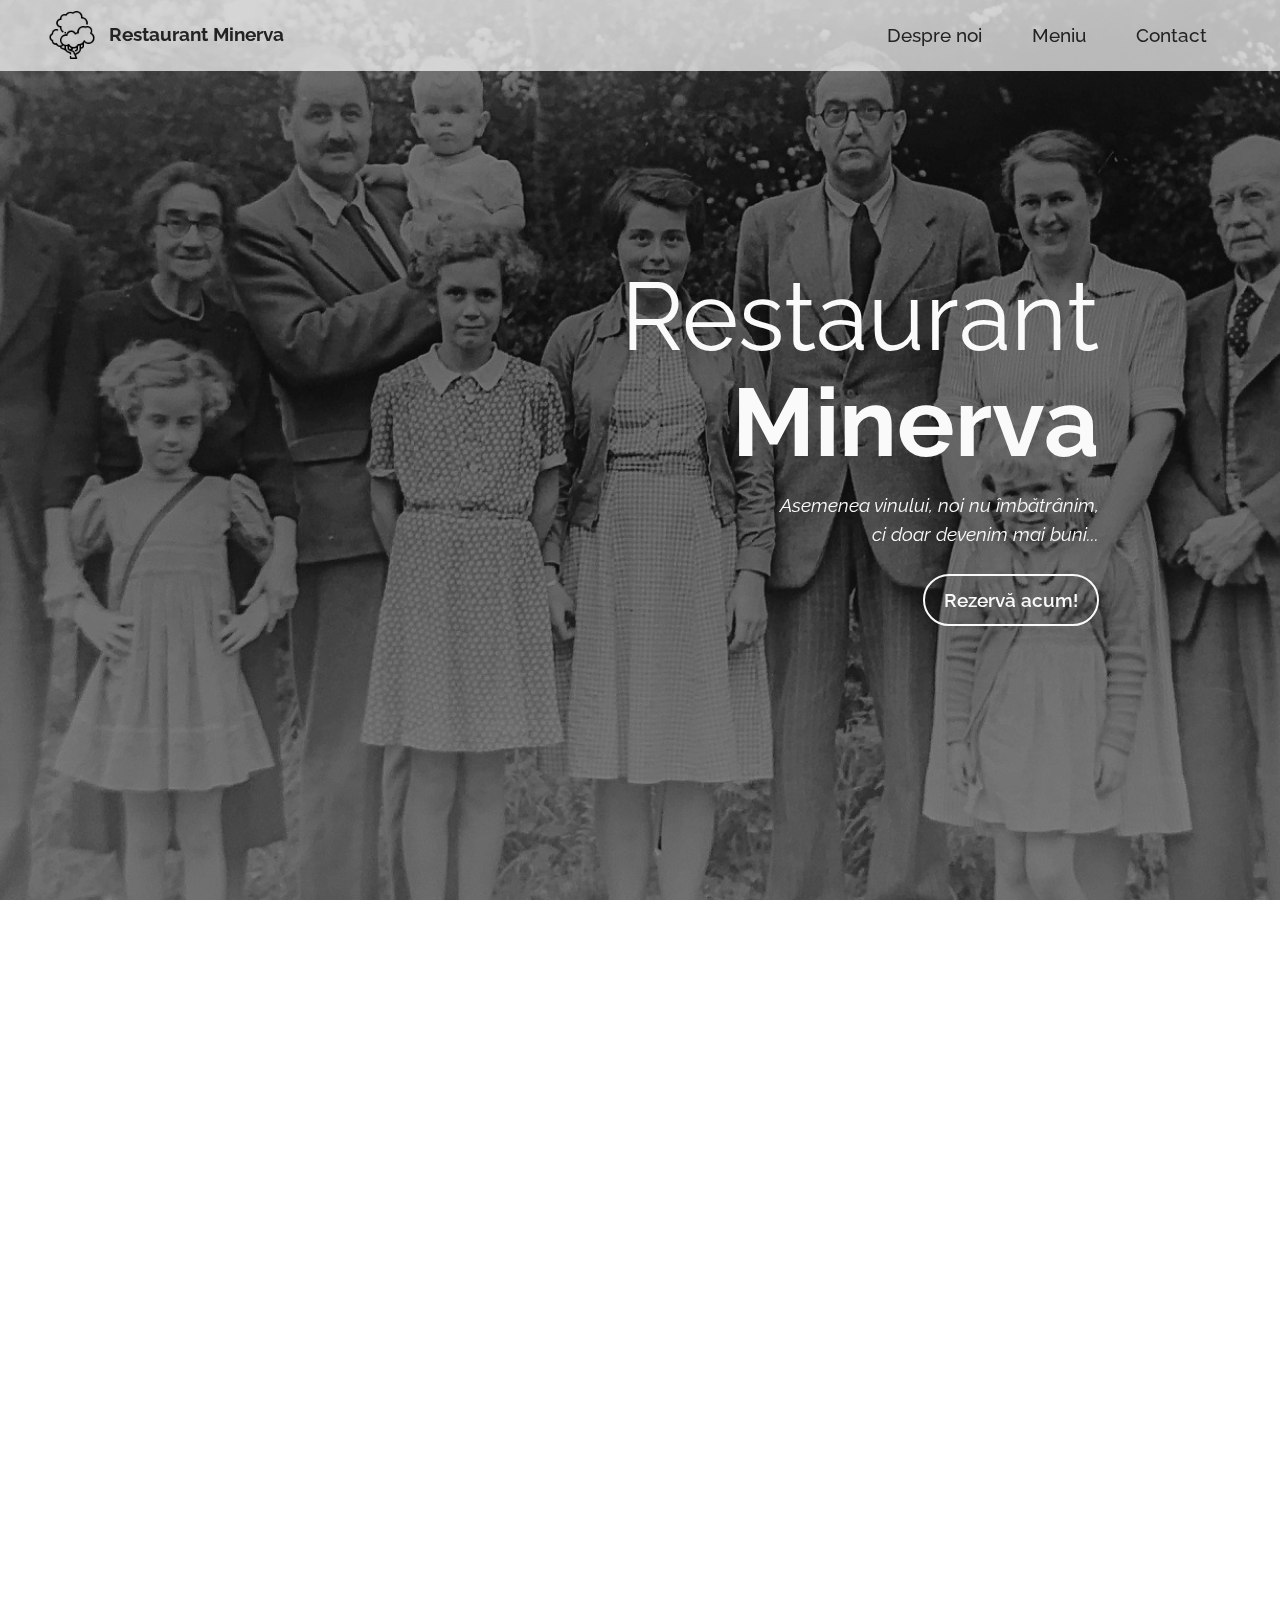
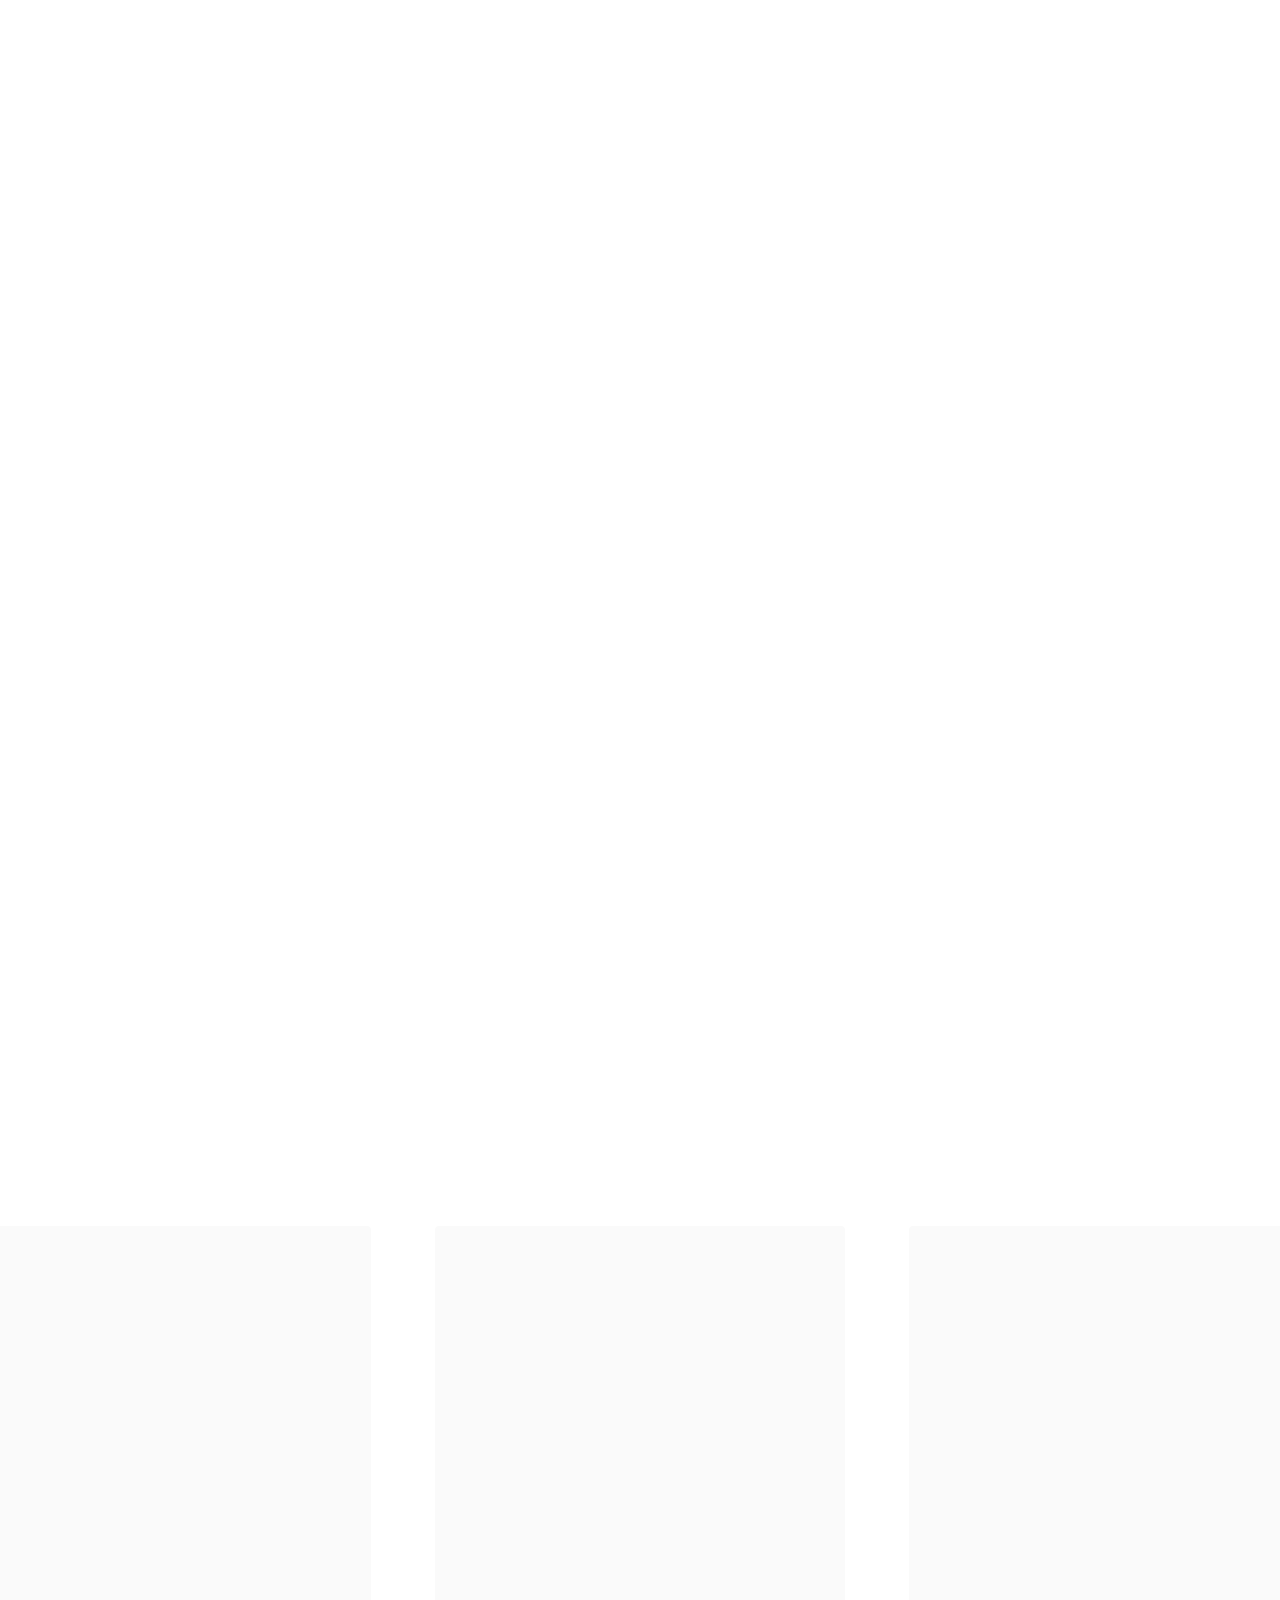
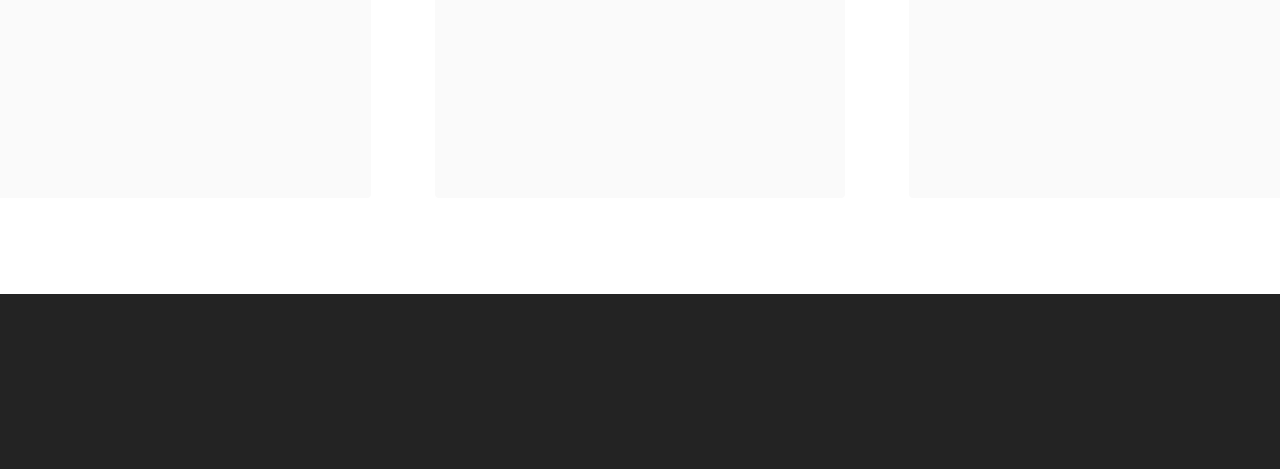
==== index.html @ 6ba166c0 "am înlocuit section cu div" ====
<!DOCTYPE html>
<html lang="ro"  >
<head>
  
  <meta charset="UTF-8">
  <meta http-equiv="X-UA-Compatible" content="IE=edge">
  <meta name="generator" content="Mobirise v5.7.4, mobirise.com">
  <meta name="viewport" content="width=device-width, initial-scale=1, minimum-scale=1">
  <link rel="shortcut icon" href="assets/images/tree.png" type="image/x-icon">
  <meta name="description" content="Restaurant Minerva - Acasă">
  
  
  <title>Acasă</title>
  <link rel="stylesheet" href="assets/web/assets/mobirise-icons2/mobirise2.css">
  <link rel="stylesheet" href="assets/bootstrap/css/bootstrap.min.css">
  <link rel="stylesheet" href="assets/bootstrap/css/bootstrap-grid.min.css">
  <link rel="stylesheet" href="assets/bootstrap/css/bootstrap-reboot.min.css">
  <link rel="stylesheet" href="assets/parallax/jarallax.css">
  <link rel="stylesheet" href="assets/animatecss/animate.css">
  <link rel="stylesheet" href="assets/dropdown/css/style.css">
  <link rel="stylesheet" href="assets/socicon/css/styles.css">
  <link rel="stylesheet" href="assets/theme/css/style.css">
  <link rel="preload" href="https://fonts.googleapis.com/css?family=Raleway:100,200,300,400,500,600,700,800,900,100i,200i,300i,400i,500i,600i,700i,800i,900i&display=swap" as="style" onload="this.onload=null;this.rel='stylesheet'">
  <noscript><link rel="stylesheet" href="https://fonts.googleapis.com/css?family=Raleway:100,200,300,400,500,600,700,800,900,100i,200i,300i,400i,500i,600i,700i,800i,900i&display=swap"></noscript>
  <link rel="preload" href="https://fonts.googleapis.com/css?family=Caveat:400,500,600,700&display=swap" as="style" onload="this.onload=null;this.rel='stylesheet'">
  <noscript><link rel="stylesheet" href="https://fonts.googleapis.com/css?family=Caveat:400,500,600,700&display=swap"></noscript>
  <link rel="preload" as="style" href="assets/mobirise/css/mbr-additional.css"><link rel="stylesheet" href="assets/mobirise/css/mbr-additional.css" type="text/css">

  
  
  
</head>
<body>
  

  <div data-bs-version="5.1" class="menu menu2 cid-trj8mmYTtx" once="menu" id="menu2-u">
    
    <nav class="navbar navbar-dropdown navbar-fixed-top navbar-expand-lg">
        <div class="container-fluid">
            <div class="navbar-brand">
                <span class="navbar-logo">
                    <a href="index.html">
                        <img src="assets/images/tree.png" alt="Logo-ul restaurantului Minerva" style="height: 3rem;">
                    </a>
                </span>
                <span class="navbar-caption-wrap"><a class="navbar-caption text-black text-primary display-7" href="index.html">Restaurant Minerva</a></span>
            </div>
            <button class="navbar-toggler" type="button" data-toggle="collapse" data-bs-toggle="collapse" data-target="#navbarSupportedContent" data-bs-target="#navbarSupportedContent" aria-controls="navbarNavAltMarkup" aria-expanded="false" aria-label="Toggle navigation">
                <div class="hamburger">
                    <span></span>
                    <span></span>
                    <span></span>
                    <span></span>
                </div>
            </button>
            <div class="collapse navbar-collapse" id="navbarSupportedContent">
                <ul class="navbar-nav nav-dropdown nav-right" data-app-modern-menu="true"><li class="nav-item"><a class="nav-link link text-black text-primary display-7" href="index.html">Despre noi</a></li><li class="nav-item"><a class="nav-link link text-black text-primary display-7" href="meniu.html">Meniu</a></li><li class="nav-item"><a class="nav-link link text-black text-primary display-7" href="contact.html">Contact</a></li></ul>
                
                
            </div>
        </div>
    </nav>
</div>
 

<section data-bs-version="5.1" class="header13 cid-trjCs9Ox2T mbr-fullscreen mbr-parallax-background" id="header13-19">

    

    
    <div class="mbr-overlay" style="opacity: 0.2; background-color: rgb(0, 0, 0);"></div>

    <div class="align-center container">
        <div class="row justify-content-center">
            <div class="col-12 col-lg-10">
                <h1 class="mbr-section-title mbr-fonts-style mb-3 display-1">Restaurant <br><strong>Minerva</strong></h1>
                <h2 class="mbr-section-subtitle mbr-fonts-style mb-3 display-7"><em>Asemenea vinului,&nbsp;</em><em>noi nu îmbătrânim, </em><br><em>ci doar devenim mai buni...</em></h2>
                
                <div class="mbr-section-btn mt-3"><a class="btn btn-white-outline display-7" href="contact.html#contacts3-2d">Rezervă acum!</a></div>
                
            </div>
        </div>
    </div>
</section>

<section data-bs-version="5.1" class="image2 cid-trjDNK7m9T" id="image2-1a">
    

    
    

    <div class="container">
        <div class="row align-items-center">
            <div class="col-12 col-lg-6">
                <div class="image-wrapper">
                    <img src="assets/images/minerva-marisa-1000x669.jpeg" alt="Bunica Minerva îmbrățișându-și nepoata">
                    <p class="mbr-description mbr-fonts-style mt-2 align-center display-7">
                        Bunica Minerva și nepoata Marisa</p>
                </div>
            </div>
            <div class="col-12 col-lg">
                <div class="text-wrapper">
                    <h3 class="mbr-section-title mbr-fonts-style mb-3 display-2">
                        <strong>Povestea noastră</strong></h3>
                    <p class="mbr-text mbr-fonts-style display-7">Se spune că <strong>dragostea e cel mai important ingredient al oricărei rețete</strong>. Al nostru știm sigur că este!
<br>
<br>Restaurantul Minerva a luat ființă în anul <strong>1986</strong> odată cu iubirea noastră pentru mâncare de calitate și timp petrecut alături de cei dragi. Pentru noi nu există nimic mai important decât familia și prietenii, motiv pentru care punem în bucatele noastre <strong>cele mai bune ingrediente</strong> și <strong>cea mai pură dragoste</strong>.
<br>
<br>Principiile noastre urmăresc evoluția constantă a localului și satisfacerea nevoilor celor ce ne trec pragul, lucru dovedit prin câștigarea <strong>premiului Horeca din 2019</strong>, la categoria Premiul Publicului.</p>
                </div>
            </div>
        </div>
    </div>
</section>

<section data-bs-version="5.1" class="content5 cid-tstJYSBi9f" id="content5-1y">
    
    <div class="container-fluid">
        <div class="row justify-content-center">
            <div class="col-md-12 col-lg-10">
                <h3 class="mbr-section-title mbr-fonts-style mb-4 display-2"><strong>Local</strong></h3>
                
                <p class="mbr-text mbr-fonts-style display-7">
                    Amestec ordonat și feeric de <strong>trecut</strong>, de <strong>prezent</strong> și de <strong>viitor</strong>... Totul regăsit în localul nostru! Restaurantul Minerva e aici pentru tine, pentru cel ce dorești să găsești <strong>confortul la el acasă</strong>.</p>
            </div>
        </div>
    </div>
</section>

  
<div data-bs-version="5.1" class="gallery3 cid-tstKmzdARQ" id="gallery3-20">
    
    
    <div class="container-fluid">
        
        <div class="row mt-4">
            <div class="item features-image сol-12 col-md-6 col-lg-3 active">
                <div class="item-wrapper">
                    <div class="item-img">
                        <img src="assets/images/1-717x717.png" alt="Barul restaurantului Minerva, deasupra căruia atârnă plante și luminițe">
                    </div>
                    
                    
                </div>
            </div>
            <div class="item features-image сol-12 col-md-6 col-lg-3">
                <div class="item-wrapper">
                    <div class="item-img">
                        <img src="assets/images/4-717x717.png" alt="O masă de lemn aranjată cu flori, farfurii și tacâmuri de metal" title="" data-slide-to="1" data-bs-slide-to="1">
                    </div>
                    
                    
                </div>
            </div><div class="item features-image сol-12 col-md-6 col-lg-3">
                <div class="item-wrapper">
                    <div class="item-img">
                        <img src="assets/images/2-717x717.png" alt="Interiorul restaurantului Minerva pe timp de noapte, cu mese de lemn, plante și lumină ambientală caldă" data-slide-to="2" data-bs-slide-to="2">
                    </div>
                    
                    
                </div>
            </div><div class="item features-image сol-12 col-md-6 col-lg-3">
                <div class="item-wrapper">
                    <div class="item-img">
                        <img src="assets/images/3-717x717.png" alt="Terasa restaurantului Minerva pe timp de noapte, cu umbrele iluminate" data-slide-to="3" data-bs-slide-to="3">
                    </div>
                    
                    
                </div>
            </div>
            
            
        </div>
    </div>
</div>

<section data-bs-version="5.1" class="content5 cid-trlaKfIhpO" id="content5-1j">
    
    <div class="container">
        <div class="row justify-content-center">
            <div class="col-md-12 col-lg-12">
                <h3 class="mbr-section-title mbr-fonts-style mb-4 display-2">
                    <strong>Familie</strong></h3>
                
                <p class="mbr-text mbr-fonts-style display-7">Suntem <strong>visători</strong>...Toți!
<br>
<br>Noi, cei de aici, suntem o familie, nu la figurat, ci la propriu!
<br>
<br>Inaugurat de bunica Minerva, restaurantul își continuă tradiția de peste <strong>37 ani</strong> cu ajutorul copiilor și al nepoților. Suntem o familie numeroasă, cu <strong>experiență îndelungată în acest domeniu</strong>, fapt ce vă asigură o explozie de savoare în farfurie.
<br>
<br>Aspirăm la ceea ce sufletul nostru numește <strong>fericire infinită</strong> și încercăm să ne arătăm dorințele prin ceea ce punem în farfurii. Visăm... dar visăm realist! Ne dorim cele mai evoluate standarde și lucrăm în această privință. „Minerva” este despre <strong>evoluție</strong> și despre<strong> pasiune</strong>, îmbinate cu <strong>cele mai frumoase tradiții</strong>.
<br>
<br>Pentru noi, <strong>familia este cel mai important lucru</strong> și dorim să ne fim mereu alături. Tocmai de aceea suntem toți membri ai echipei din spatele experienței tale culinare:</p>
            </div>
        </div>
    </div>
</section>

  
<div data-bs-version="5.1" class="slider3 mbr-embla cid-tstv8aqLCw" id="slider3-1w">
    

    
    
    <div class="position-relative text-center">
        
        <div class="embla" data-skip-snaps="true" data-align="center" data-contain-scroll="trimSnaps" data-loop="true" data-auto-play-interval="5" data-draggable="true">
            <div class="embla__viewport container-fluid">
                <div class="embla__container">
                    <div class="embla__slide slider-image item active" style="margin-left: 2rem; margin-right: 2rem;">
                        <div class="card-wrap">
                            <div class="item-wrapper position-relative">
                                <div class="image-wrap">
                                    <img src="assets/images/eric-500x500.jpg" alt="un tânăr care zâmbește" data-slide-to="0" data-bs-slide-to="0">
                                </div>
                            </div>
                            <div class="content-wrap">
                                <p class="mbr-section-title card-title mbr-fonts-style align-center m-0 display-5"><strong>Eric</strong></p>
                                <p class="mbr-role mbr-fonts-style align-center mb-3 display-4"><strong>Ospătar-șef</strong></p>
                                
                                
                                
                            </div>
                        </div>
                    </div><div class="embla__slide slider-image item" style="margin-left: 2rem; margin-right: 2rem;">
                        <div class="card-wrap">
                            <div class="item-wrapper position-relative">
                                <div class="image-wrap">
                                    <img src="assets/images/felicia-500x500.jpg" alt="o femeie cu eșarfă care ține un portofoliu în mână" data-slide-to="1" data-bs-slide-to="1">
                                </div>
                            </div>
                            <div class="content-wrap">
                                <p class="mbr-section-title card-title mbr-fonts-style align-center m-0 display-5"><strong>Felicia</strong></p>
                                <p class="mbr-role mbr-fonts-style align-center mb-3 display-4">
                                    <strong>Administrator</strong></p>
                                
                                
                                
                            </div>
                        </div>
                    </div>
                    <div class="embla__slide slider-image item" style="margin-left: 2rem; margin-right: 2rem;">
                        <div class="card-wrap">
                            <div class="item-wrapper position-relative">
                                <div class="image-wrap">
                                    <img src="assets/images/marisa-500x500.jpg" alt="o fetiță care zâmbește pătată de pictură " data-slide-to="2" data-bs-slide-to="2">
                                </div>
                            </div>
                            <div class="content-wrap">
                                <p class="mbr-section-title card-title mbr-fonts-style align-center m-0 display-5">
                                    <strong>Marisa</strong></p>
                                <p class="mbr-role mbr-fonts-style align-center mb-3 display-4">
                                    <strong>Entertainer</strong></p>
                                
                                
                                
                            </div>
                        </div>
                    </div>
                    <div class="embla__slide slider-image item" style="margin-left: 2rem; margin-right: 2rem;">
                        <div class="card-wrap">
                            <div class="item-wrapper position-relative">
                                <div class="image-wrap">
                                    <img src="assets/images/robert-500x500.jpg" alt="un bărbat cu barbă care zâmbește" data-slide-to="3" data-bs-slide-to="3">
                                </div>
                            </div>
                            <div class="content-wrap">
                                <p class="mbr-section-title card-title mbr-fonts-style align-center m-0 display-5">
                                    <strong>Robert</strong></p>
                                <p class="mbr-role mbr-fonts-style align-center mb-3 display-4">
                                    <strong>Bucătar-șef</strong></p>
                                
                                
                                
                            </div>
                        </div>
                    </div>
                    <div class="embla__slide slider-image item" style="margin-left: 2rem; margin-right: 2rem;">
                        <div class="card-wrap">
                            <div class="item-wrapper position-relative">
                                <div class="image-wrap">
                                    <img src="assets/images/minerva-500x500.jpg" alt="o bunicuță cu pălărie care țipă cu mâinile la gură" data-slide-to="4" data-bs-slide-to="4">
                                </div>
                            </div>
                            <div class="content-wrap">
                                <p class="mbr-section-title card-title mbr-fonts-style align-center m-0 display-5"><strong>Minerva</strong></p>
                                <p class="mbr-role mbr-fonts-style align-center mb-3 display-4">
                                    <strong>Fondatoare</strong></p>
                            </div>
                        </div>
                    </div><div class="embla__slide slider-image item" style="margin-left: 2rem; margin-right: 2rem;">
                        <div class="card-wrap">
                            <div class="item-wrapper position-relative">
                                <div class="image-wrap">
                                    <img src="assets/images/vlad-500x500.jpg" alt="un tânăr îmbrăcat în cămașă cu mânecă scurtă" data-slide-to="5" data-bs-slide-to="5">
                                </div>
                            </div>
                            <div class="content-wrap">
                                <p class="mbr-section-title card-title mbr-fonts-style align-center m-0 display-5">
                                    <strong>Vlad</strong></p>
                                <p class="mbr-role mbr-fonts-style align-center mb-3 display-4">
                                    <strong>Chelner</strong></p>
                                
                                
                                
                            </div>
                        </div>
                    </div><div class="embla__slide slider-image item" style="margin-left: 2rem; margin-right: 2rem;">
                        <div class="card-wrap">
                            <div class="item-wrapper position-relative">
                                <div class="image-wrap">
                                    <img src="assets/images/w-31-500x499.jpg" alt="o tânără care zâmbește" data-slide-to="6" data-bs-slide-to="6">
                                </div>
                            </div>
                            <div class="content-wrap">
                                <p class="mbr-section-title card-title mbr-fonts-style align-center m-0 display-5"><strong>Simona</strong></p>
                                <p class="mbr-role mbr-fonts-style align-center mb-3 display-4">
                                    <strong>Asistent de bucătar</strong></p>
                                
                                
                                
                            </div>
                        </div>
                    </div><div class="embla__slide slider-image item" style="margin-left: 2rem; margin-right: 2rem;">
                        <div class="card-wrap">
                            <div class="item-wrapper position-relative">
                                <div class="image-wrap">
                                    <img src="assets/images/cornelia-500x500.jpg" alt="o femeie care zâbește îmbrăcată în cămașă neagră" data-slide-to="7" data-bs-slide-to="7">
                                </div>
                            </div>
                            <div class="content-wrap">
                                <p class="mbr-section-title card-title mbr-fonts-style align-center m-0 display-5">
                                    <strong>Cornelia</strong></p>
                                <p class="mbr-role mbr-fonts-style align-center mb-3 display-4">
                                    <strong>Recepționer</strong></p>
                                
                                
                                
                            </div>
                        </div>
                    </div><div class="embla__slide slider-image item" style="margin-left: 2rem; margin-right: 2rem;">
                        <div class="card-wrap">
                            <div class="item-wrapper position-relative">
                                <div class="image-wrap">
                                    <img src="assets/images/victor-500x500.jpg" alt="un bătrân cu barbă care zâmbește în timp ce își susține capul în palmă" data-slide-to="8" data-bs-slide-to="8">
                                </div>
                            </div>
                            <div class="content-wrap">
                                <p class="mbr-section-title card-title mbr-fonts-style align-center m-0 display-5">
                                    <strong>Victor</strong></p>
                                <p class="mbr-role mbr-fonts-style align-center mb-3 display-4"><strong>Somelier</strong></p>
                                
                                
                                
                            </div>
                        </div>
                    </div>
                </div>
            </div>
            <button class="embla__button embla__button--prev">
                <span class="mobi-mbri mobi-mbri-arrow-prev mbr-iconfont" aria-hidden="true"></span>
                <span class="sr-only visually-hidden visually-hidden">Previous</span>
            </button>
            <button class="embla__button embla__button--next">
                <span class="mobi-mbri mobi-mbri-arrow-next mbr-iconfont" aria-hidden="true"></span>
                <span class="sr-only visually-hidden visually-hidden">Next</span>
            </button>
        </div>
    </div>
</div>

 
<div data-bs-version="5.1" class="footer3 cid-tstTZa0Mbg" once="footers" id="footer3-2a">

    

    

    <div class="container">
        <div class="media-container-row align-center mbr-white">
            <div class="row row-links">
                <ul class="foot-menu">
                    
                    
                    
                    
                    
                <li class="foot-menu-item mbr-fonts-style display-7"><a href="page3.html#contacts3-x" class="text-white">Contactează-ne acum!</a></li></ul>
            </div>
            <div class="row social-row">
                <div class="social-list align-right pb-2">
                    
                    
                    
                    
                    
                    
                <div class="soc-item">
                        <a href="https://twitter.com" target="_blank">
                            <span class="mbr-iconfont mbr-iconfont-social socicon-twitter socicon"></span>
                        </a>
                    </div><div class="soc-item">
                        <a href="https://www.facebook.com" target="_blank">
                            <span class="mbr-iconfont mbr-iconfont-social socicon-facebook socicon"></span>
                        </a>
                    </div><div class="soc-item">
                        <a href="https://www.youtube.com" target="_blank">
                            <span class="mbr-iconfont mbr-iconfont-social socicon-youtube socicon"></span>
                        </a>
                    </div><div class="soc-item">
                        <a href="https://www.instagram.com" target="_blank">
                            <span class="mbr-iconfont mbr-iconfont-social socicon-instagram socicon"></span>
                        </a>
                    </div></div>
            </div>
            <div class="row row-copirayt">
                <p class="mbr-text mb-0 mbr-fonts-style mbr-white align-center display-7">
                    © Copyright 2022 Restaurant Minerva. All Rights Reserved.
                </p>
            </div>
        </div>
    </div>
</div>
  </div>
<script src="assets/bootstrap/js/bootstrap.bundle.min.js"></script>  <script src="assets/parallax/jarallax.js"></script>  <script src="assets/smoothscroll/smooth-scroll.js"></script>  <script src="assets/ytplayer/index.js"></script>  <script src="assets/embla/embla.min.js"></script>  <script src="assets/embla/script.js"></script>  <script src="assets/dropdown/js/navbar-dropdown.js"></script>  <script src="assets/theme/js/script.js"></script>  
  
  
  <input name="animation" type="hidden">
  </body>
</html>
---- assets/web/assets/mobirise-icons2/mobirise2.css ----
@font-face {
  font-family: 'Moririse2';
  font-display: swap;
  src:  url('mobirise2.eot?f2bix4');
  src:  url('mobirise2.eot?f2bix4#iefix') format('embedded-opentype'),
    url('mobirise2.ttf?f2bix4') format('truetype'),
    url('mobirise2.woff?f2bix4') format('woff'),
    url('mobirise2.svg?f2bix4#mobirise2') format('svg');
  font-weight: normal;
  font-style: normal;
}

[class^="mobi-"], [class*=" mobi-"] {
  /* use !important to prevent issues with browser extensions that change fonts */
  font-family: 'Moririse2' !important;
  speak: none;
  font-style: normal;
  font-weight: normal;
  font-variant: normal;
  text-transform: none;
  line-height: 1;

  /* Better Font Rendering =========== */
  -webkit-font-smoothing: antialiased;
  -moz-osx-font-smoothing: grayscale;
}

.mobi-mbri-add-submenu:before {
  content: "\e900";
}
.mobi-mbri-alert:before {
  content: "\e901";
}
.mobi-mbri-align-center:before {
  content: "\e902";
}
.mobi-mbri-align-justify:before {
  content: "\e903";
}
.mobi-mbri-align-left:before {
  content: "\e904";
}
.mobi-mbri-align-right:before {
  content: "\e905";
}
.mobi-mbri-android:before {
  content: "\e906";
}
.mobi-mbri-apple:before {
  content: "\e907";
}
.mobi-mbri-arrow-down:before {
  content: "\e908";
}
.mobi-mbri-arrow-next:before {
  content: "\e909";
}
.mobi-mbri-arrow-prev:before {
  content: "\e90a";
}
.mobi-mbri-arrow-up:before {
  content: "\e90b";
}
.mobi-mbri-bold:before {
  content: "\e90c";
}
.mobi-mbri-bookmark:before {
  content: "\e90d";
}
.mobi-mbri-bootstrap:before {
  content: "\e90e";
}
.mobi-mbri-briefcase:before {
  content: "\e90f";
}
.mobi-mbri-browse:before {
  content: "\e910";
}
.mobi-mbri-bulleted-list:before {
  content: "\e911";
}
.mobi-mbri-calendar:before {
  content: "\e912";
}
.mobi-mbri-camera:before {
  content: "\e913";
}
.mobi-mbri-cart-add:before {
  content: "\e914";
}
.mobi-mbri-cart-full:before {
  content: "\e915";
}
.mobi-mbri-cash:before {
  content: "\e916";
}
.mobi-mbri-change-style:before {
  content: "\e917";
}
.mobi-mbri-chat:before {
  content: "\e918";
}
.mobi-mbri-clock:before {
  content: "\e919";
}
.mobi-mbri-close:before {
  content: "\e91a";
}
.mobi-mbri-cloud:before {
  content: "\e91b";
}
.mobi-mbri-code:before {
  content: "\e91c";
}
.mobi-mbri-contact-form:before {
  content: "\e91d";
}
.mobi-mbri-credit-card:before {
  content: "\e91e";
}
.mobi-mbri-cursor-click:before {
  content: "\e91f";
}
.mobi-mbri-cust-feedback:before {
  content: "\e920";
}
.mobi-mbri-database:before {
  content: "\e921";
}
.mobi-mbri-delivery:before {
  content: "\e922";
}
.mobi-mbri-desktop:before {
  content: "\e923";
}
.mobi-mbri-devices:before {
  content: "\e924";
}
.mobi-mbri-down:before {
  content: "\e925";
}
.mobi-mbri-download-2:before {
  content: "\e926";
}
.mobi-mbri-download:before {
  content: "\e927";
}
.mobi-mbri-drag-n-drop-2:before {
  content: "\e928";
}
.mobi-mbri-drag-n-drop:before {
  content: "\e929";
}
.mobi-mbri-edit-2:before {
  content: "\e92a";
}
.mobi-mbri-edit:before {
  content: "\e92b";
}
.mobi-mbri-error:before {
  content: "\e92c";
}
.mobi-mbri-extension:before {
  content: "\e92d";
}
.mobi-mbri-features:before {
  content: "\e92e";
}
.mobi-mbri-file:before {
  content: "\e92f";
}
.mobi-mbri-flag:before {
  content: "\e930";
}
.mobi-mbri-folder:before {
  content: "\e931";
}
.mobi-mbri-gift:before {
  content: "\e932";
}
.mobi-mbri-github:before {
  content: "\e933";
}
.mobi-mbri-globe-2:before {
  content: "\e934";
}
.mobi-mbri-globe:before {
  content: "\e935";
}
.mobi-mbri-growing-chart:before {
  content: "\e936";
}
.mobi-mbri-hearth:before {
  content: "\e937";
}
.mobi-mbri-help:before {
  content: "\e938";
}
.mobi-mbri-home:before {
  content: "\e939";
}
.mobi-mbri-hot-cup:before {
  content: "\e93a";
}
.mobi-mbri-idea:before {
  content: "\e93b";
}
.mobi-mbri-image-gallery:before {
  content: "\e93c";
}
.mobi-mbri-image-slider:before {
  content: "\e93d";
}
.mobi-mbri-info:before {
  content: "\e93e";
}
.mobi-mbri-italic:before {
  content: "\e93f";
}
.mobi-mbri-key:before {
  content: "\e940";
}
.mobi-mbri-laptop:before {
  content: "\e941";
}
.mobi-mbri-layers:before {
  content: "\e942";
}
.mobi-mbri-left-right:before {
  content: "\e943";
}
.mobi-mbri-left:before {
  content: "\e944";
}
.mobi-mbri-letter:before {
  content: "\e945";
}
.mobi-mbri-like:before {
  content: "\e946";
}
.mobi-mbri-link:before {
  content: "\e947";
}
.mobi-mbri-lock:before {
  content: "\e948";
}
.mobi-mbri-login:before {
  content: "\e949";
}
.mobi-mbri-logout:before {
  content: "\e94a";
}
.mobi-mbri-magic-stick:before {
  content: "\e94b";
}
.mobi-mbri-map-pin:before {
  content: "\e94c";
}
.mobi-mbri-menu:before {
  content: "\e94d";
}
.mobi-mbri-mobile-2:before {
  content: "\e94e";
}
.mobi-mbri-mobile-horizontal:before {
  content: "\e94f";
}
.mobi-mbri-mobile:before {
  content: "\e950";
}
.mobi-mbri-mobirise:before {
  content: "\e951";
}
.mobi-mbri-more-horizontal:before {
  content: "\e952";
}
.mobi-mbri-more-vertical:before {
  content: "\e953";
}
.mobi-mbri-music:before {
  content: "\e954";
}
.mobi-mbri-new-file:before {
  content: "\e955";
}
.mobi-mbri-numbered-list:before {
  content: "\e956";
}
.mobi-mbri-opened-folder:before {
  content: "\e957";
}
.mobi-mbri-pages:before {
  content: "\e958";
}
.mobi-mbri-paper-plane:before {
  content: "\e959";
}
.mobi-mbri-paperclip:before {
  content: "\e95a";
}
.mobi-mbri-phone:before {
  content: "\e95b";
}
.mobi-mbri-photo:before {
  content: "\e95c";
}
.mobi-mbri-photos:before {
  content: "\e95d";
}
.mobi-mbri-pin:before {
  content: "\e95e";
}
.mobi-mbri-play:before {
  content: "\e95f";
}
.mobi-mbri-plus:before {
  content: "\e960";
}
.mobi-mbri-preview:before {
  content: "\e961";
}
.mobi-mbri-print:before {
  content: "\e962";
}
.mobi-mbri-protect:before {
  content: "\e963";
}
.mobi-mbri-question:before {
  content: "\e964";
}
.mobi-mbri-quote-left:before {
  content: "\e965";
}
.mobi-mbri-quote-right:before {
  content: "\e966";
}
.mobi-mbri-redo:before {
  content: "\e967";
}
.mobi-mbri-refresh:before {
  content: "\e968";
}
.mobi-mbri-responsive-2:before {
  content: "\e969";
}
.mobi-mbri-responsive:before {
  content: "\e96a";
}
.mobi-mbri-right:before {
  content: "\e96b";
}
.mobi-mbri-rocket:before {
  content: "\e96c";
}
.mobi-mbri-sad-face:before {
  content: "\e96d";
}
.mobi-mbri-sale:before {
  content: "\e96e";
}
.mobi-mbri-save:before {
  content: "\e96f";
}
.mobi-mbri-search:before {
  content: "\e970";
}
.mobi-mbri-setting-2:before {
  content: "\e971";
}
.mobi-mbri-setting-3:before {
  content: "\e972";
}
.mobi-mbri-setting:before {
  content: "\e973";
}
.mobi-mbri-share:before {
  content: "\e974";
}
.mobi-mbri-shopping-bag:before {
  content: "\e975";
}
.mobi-mbri-shopping-basket:before {
  content: "\e976";
}
.mobi-mbri-shopping-cart:before {
  content: "\e977";
}
.mobi-mbri-sites:before {
  content: "\e978";
}
.mobi-mbri-smile-face:before {
  content: "\e979";
}
.mobi-mbri-speed:before {
  content: "\e97a";
}
.mobi-mbri-star:before {
  content: "\e97b";
}
.mobi-mbri-success:before {
  content: "\e97c";
}
.mobi-mbri-sun:before {
  content: "\e97d";
}
.mobi-mbri-sun2:before {
  content: "\e97e";
}
.mobi-mbri-tablet-vertical:before {
  content: "\e97f";
}
.mobi-mbri-tablet:before {
  content: "\e980";
}
.mobi-mbri-target:before {
  content: "\e981";
}
.mobi-mbri-timer:before {
  content: "\e982";
}
.mobi-mbri-to-ftp:before {
  content: "\e983";
}
.mobi-mbri-to-local-drive:before {
  content: "\e984";
}
.mobi-mbri-touch-swipe:before {
  content: "\e985";
}
.mobi-mbri-touch:before {
  content: "\e986";
}
.mobi-mbri-trash:before {
  content: "\e987";
}
.mobi-mbri-underline:before {
  content: "\e988";
}
.mobi-mbri-undo:before {
  content: "\e989";
}
.mobi-mbri-unlink:before {
  content: "\e98a";
}
.mobi-mbri-unlock:before {
  content: "\e98b";
}
.mobi-mbri-up-down:before {
  content: "\e98c";
}
.mobi-mbri-up:before {
  content: "\e98d";
}
.mobi-mbri-update:before {
  content: "\e98e";
}
.mobi-mbri-upload-2:before {
  content: "\e98f";
}
.mobi-mbri-upload:before {
  content: "\e990";
}
.mobi-mbri-user-2:before {
  content: "\e991";
}
.mobi-mbri-user:before {
  content: "\e992";
}
.mobi-mbri-users:before {
  content: "\e993";
}
.mobi-mbri-video-play:before {
  content: "\e994";
}
.mobi-mbri-video:before {
  content: "\e995";
}
.mobi-mbri-watch:before {
  content: "\e996";
}
.mobi-mbri-website-theme-2:before {
  content: "\e997";
}
.mobi-mbri-website-theme:before {
  content: "\e998";
}
.mobi-mbri-wifi:before {
  content: "\e999";
}
.mobi-mbri-windows:before {
  content: "\e99a";
}
.mobi-mbri-zoom-in:before {
  content: "\e99b";
}
.mobi-mbri-zoom-out:before {
  content: "\e99c";
}
---- assets/parallax/jarallax.css ----
.jarallax {
    position: relative;
    z-index: 0;
}
.jarallax > .jarallax-img {
    position: absolute;
    object-fit: cover;
    /* support for plugin https://github.com/bfred-it/object-fit-images */
    font-family: 'object-fit: cover;';
    top: 0;
    left: 0;
    width: 100%;
    height: 100%;
    z-index: -1;
}
---- assets/dropdown/css/style.css ----
.navbar-dropdown {
  left: 0;
  padding: 0;
  position: absolute;
  right: 0;
  top: 0;
  transition: all 0.45s ease;
  z-index: 1030;
  background: #282828; }
  .navbar-dropdown .navbar-logo {
    margin-right: 0.8rem;
    transition: margin 0.3s ease-in-out;
    vertical-align: middle; }
    .navbar-dropdown .navbar-logo img {
      height: 3.125rem;
      transition: all 0.3s ease-in-out; }
    .navbar-dropdown .navbar-logo.mbr-iconfont {
      font-size: 3.125rem;
      line-height: 3.125rem; }
  .navbar-dropdown .navbar-caption {
    font-weight: 700;
    white-space: normal;
    vertical-align: -4px;
    line-height: 3.125rem !important; }
    .navbar-dropdown .navbar-caption, .navbar-dropdown .navbar-caption:hover {
      color: inherit;
      text-decoration: none; }
  .navbar-dropdown .mbr-iconfont + .navbar-caption {
    vertical-align: -1px; }
  .navbar-dropdown.navbar-fixed-top {
    position: fixed; }
  .navbar-dropdown .navbar-brand span {
    vertical-align: -4px; }
  .navbar-dropdown.bg-color.transparent {
    background: none; }
  .navbar-dropdown.navbar-short .navbar-brand {
    padding: 0.625rem 0; }
    .navbar-dropdown.navbar-short .navbar-brand span {
      vertical-align: -1px; }
  .navbar-dropdown.navbar-short .navbar-caption {
    line-height: 2.375rem !important;
    vertical-align: -2px; }
  .navbar-dropdown.navbar-short .navbar-logo {
    margin-right: 0.5rem; }
    .navbar-dropdown.navbar-short .navbar-logo img {
      height: 2.375rem; }
    .navbar-dropdown.navbar-short .navbar-logo.mbr-iconfont {
      font-size: 2.375rem;
      line-height: 2.375rem; }
  .navbar-dropdown.navbar-short .mbr-table-cell {
    height: 3.625rem; }
  .navbar-dropdown .navbar-close {
    left: 0.6875rem;
    position: fixed;
    top: 0.75rem;
    z-index: 1000; }
  .navbar-dropdown .hamburger-icon {
    content: "";
    display: inline-block;
    vertical-align: middle;
    width: 16px;
    -webkit-box-shadow: 0 -6px 0 1px #282828,0 0 0 1px #282828,0 6px 0 1px #282828;
    -moz-box-shadow: 0 -6px 0 1px #282828,0 0 0 1px #282828,0 6px 0 1px #282828;
    box-shadow: 0 -6px 0 1px #282828,0 0 0 1px #282828,0 6px 0 1px #282828; }

.dropdown-menu .dropdown-toggle[data-toggle="dropdown-submenu"]::after {
  border-bottom: 0.35em solid transparent;
  border-left: 0.35em solid;
  border-right: 0;
  border-top: 0.35em solid transparent;
  margin-left: 0.3rem; }

.dropdown-menu .dropdown-item:focus {
  outline: 0; }

.nav-dropdown {
  font-size: 0.75rem;
  font-weight: 500;
  height: auto !important; }
  .nav-dropdown .nav-btn {
    padding-left: 1rem; }
  .nav-dropdown .link {
    margin: .667em 1.667em;
    font-weight: 500;
    padding: 0;
    transition: color .2s ease-in-out; }
    .nav-dropdown .link.dropdown-toggle {
      margin-right: 2.583em; }
      .nav-dropdown .link.dropdown-toggle::after {
        margin-left: .25rem;
        border-top: 0.35em solid;
        border-right: 0.35em solid transparent;
        border-left: 0.35em solid transparent;
        border-bottom: 0; }
      .nav-dropdown .link.dropdown-toggle[aria-expanded="true"] {
        margin: 0;
        padding: 0.667em 3.263em  0.667em 1.667em; }
  .nav-dropdown .link::after,
  .nav-dropdown .dropdown-item::after {
    color: inherit; }
  .nav-dropdown .btn {
    font-size: 0.75rem;
    font-weight: 700;
    letter-spacing: 0;
    margin-bottom: 0;
    padding-left: 1.25rem;
    padding-right: 1.25rem; }
  .nav-dropdown .dropdown-menu {
    border-radius: 0;
    border: 0;
    left: 0;
    margin: 0;
    padding-bottom: 1.25rem;
    padding-top: 1.25rem;
    position: relative; }
  .nav-dropdown .dropdown-submenu {
    margin-left: 0.125rem;
    top: 0; }
  .nav-dropdown .dropdown-item {
    font-weight: 500;
    line-height: 2;
    padding: 0.3846em 4.615em 0.3846em 1.5385em;
    position: relative;
    transition: color .2s ease-in-out, background-color .2s ease-in-out; }
    .nav-dropdown .dropdown-item::after {
      margin-top: -0.3077em;
      position: absolute;
      right: 1.1538em;
      top: 50%; }
    .nav-dropdown .dropdown-item:focus, .nav-dropdown .dropdown-item:hover {
      background: none; }

@media (max-width: 767px) {
  .nav-dropdown.navbar-toggleable-sm {
    bottom: 0;
    display: none;
    left: 0;
    overflow-x: hidden;
    position: fixed;
    top: 0;
    transform: translateX(-100%);
    -ms-transform: translateX(-100%);
    -webkit-transform: translateX(-100%);
    width: 18.75rem;
    z-index: 999; } }
.nav-dropdown.navbar-toggleable-xl {
  bottom: 0;
  display: none;
  left: 0;
  overflow-x: hidden;
  position: fixed;
  top: 0;
  transform: translateX(-100%);
  -ms-transform: translateX(-100%);
  -webkit-transform: translateX(-100%);
  width: 18.75rem;
  z-index: 999; }

.nav-dropdown-sm {
  display: block !important;
  overflow-x: hidden;
  overflow: auto;
  padding-top: 3.875rem; }
  .nav-dropdown-sm::after {
    content: "";
    display: block;
    height: 3rem;
    width: 100%; }
  .nav-dropdown-sm.collapse.in ~ .navbar-close {
    display: block !important; }
  .nav-dropdown-sm.collapsing, .nav-dropdown-sm.collapse.in {
    transform: translateX(0);
    -ms-transform: translateX(0);
    -webkit-transform: translateX(0);
    transition: all 0.25s ease-out;
    -webkit-transition: all 0.25s ease-out;
    background: #282828; }
  .nav-dropdown-sm.collapsing[aria-expanded="false"] {
    transform: translateX(-100%);
    -ms-transform: translateX(-100%);
    -webkit-transform: translateX(-100%); }
  .nav-dropdown-sm .nav-item {
    display: block;
    margin-left: 0 !important;
    padding-left: 0; }
  .nav-dropdown-sm .link,
  .nav-dropdown-sm .dropdown-item {
    border-top: 1px dotted rgba(255, 255, 255, 0.1);
    font-size: 0.8125rem;
    line-height: 1.6;
    margin: 0 !important;
    padding: 0.875rem 2.4rem 0.875rem 1.5625rem !important;
    position: relative;
    white-space: normal; }
    .nav-dropdown-sm .link:focus, .nav-dropdown-sm .link:hover,
    .nav-dropdown-sm .dropdown-item:focus,
    .nav-dropdown-sm .dropdown-item:hover {
      background: rgba(0, 0, 0, 0.2) !important;
      color: #c0a375; }
  .nav-dropdown-sm .nav-btn {
    position: relative;
    padding: 1.5625rem 1.5625rem 0 1.5625rem; }
    .nav-dropdown-sm .nav-btn::before {
      border-top: 1px dotted rgba(255, 255, 255, 0.1);
      content: "";
      left: 0;
      position: absolute;
      top: 0;
      width: 100%; }
    .nav-dropdown-sm .nav-btn + .nav-btn {
      padding-top: 0.625rem; }
      .nav-dropdown-sm .nav-btn + .nav-btn::before {
        display: none; }
  .nav-dropdown-sm .btn {
    padding: 0.625rem 0; }
  .nav-dropdown-sm .dropdown-toggle[data-toggle="dropdown-submenu"]::after {
    margin-left: .25rem;
    border-top: 0.35em solid;
    border-right: 0.35em solid transparent;
    border-left: 0.35em solid transparent;
    border-bottom: 0; }
  .nav-dropdown-sm .dropdown-toggle[data-toggle="dropdown-submenu"][aria-expanded="true"]::after {
    border-top: 0;
    border-right: 0.35em solid transparent;
    border-left: 0.35em solid transparent;
    border-bottom: 0.35em solid; }
  .nav-dropdown-sm .dropdown-menu {
    margin: 0;
    padding: 0;
    position: relative;
    top: 0;
    left: 0;
    width: 100%;
    border: 0;
    float: none;
    border-radius: 0;
    background: none; }
  .nav-dropdown-sm .dropdown-submenu {
    left: 100%;
    margin-left: 0.125rem;
    margin-top: -1.25rem;
    top: 0; }

.navbar-toggleable-sm .nav-dropdown .dropdown-menu {
  position: absolute; }

.navbar-toggleable-sm .nav-dropdown .dropdown-submenu {
  left: 100%;
  margin-left: 0.125rem;
  margin-top: -1.25rem;
  top: 0; }

.navbar-toggleable-sm.opened .nav-dropdown .dropdown-menu {
  position: relative; }

.navbar-toggleable-sm.opened .nav-dropdown .dropdown-submenu {
  left: 0;
  margin-left: 00rem;
  margin-top: 0rem;
  top: 0; }

.is-builder .nav-dropdown.collapsing {
  transition: none !important; }
---- assets/socicon/css/styles.css ----
@charset "UTF-8";

@font-face {
  font-family: 'Socicon';
  src:  url('../fonts/socicon.eot');
  src:  url('../fonts/socicon.eot?#iefix') format('embedded-opentype'),
    url('../fonts/socicon.woff2') format('woff2'),
    url('../fonts/socicon.ttf') format('truetype'),
    url('../fonts/socicon.woff') format('woff'),
    url('../fonts/socicon.svg#socicon') format('svg');
  font-weight: normal;
  font-style: normal;
  font-display: swap;
}

[data-icon]:before {
  font-family: "socicon" !important;
  content: attr(data-icon);
  font-style: normal !important;
  font-weight: normal !important;
  font-variant: normal !important;
  text-transform: none !important;
  speak: none;
  line-height: 1;
  -webkit-font-smoothing: antialiased;
  -moz-osx-font-smoothing: grayscale;
}

[class^="socicon-"], [class*=" socicon-"] {
  /* use !important to prevent issues with browser extensions that change fonts */
  font-family: 'Socicon' !important;
  speak: none;
  font-style: normal;
  font-weight: normal;
  font-variant: normal;
  text-transform: none;
  line-height: 1;

  /* Better Font Rendering =========== */
  -webkit-font-smoothing: antialiased;
  -moz-osx-font-smoothing: grayscale;
}

.socicon-eitaa:before {
  content: "\e97c";
}
.socicon-soroush:before {
  content: "\e97d";
}
.socicon-bale:before {
  content: "\e97e";
}
.socicon-zazzle:before {
  content: "\e97b";
}
.socicon-society6:before {
  content: "\e97a";
}
.socicon-redbubble:before {
  content: "\e979";
}
.socicon-avvo:before {
  content: "\e978";
}
.socicon-stitcher:before {
  content: "\e977";
}
.socicon-googlehangouts:before {
  content: "\e974";
}
.socicon-dlive:before {
  content: "\e975";
}
.socicon-vsco:before {
  content: "\e976";
}
.socicon-flipboard:before {
  content: "\e973";
}
.socicon-ubuntu:before {
  content: "\e958";
}
.socicon-artstation:before {
  content: "\e959";
}
.socicon-invision:before {
  content: "\e95a";
}
.socicon-torial:before {
  content: "\e95b";
}
.socicon-collectorz:before {
  content: "\e95c";
}
.socicon-seenthis:before {
  content: "\e95d";
}
.socicon-googleplaymusic:before {
  content: "\e95e";
}
.socicon-debian:before {
  content: "\e95f";
}
.socicon-filmfreeway:before {
  content: "\e960";
}
.socicon-gnome:before {
  content: "\e961";
}
.socicon-itchio:before {
  content: "\e962";
}
.socicon-jamendo:before {
  content: "\e963";
}
.socicon-mix:before {
  content: "\e964";
}
.socicon-sharepoint:before {
  content: "\e965";
}
.socicon-tinder:before {
  content: "\e966";
}
.socicon-windguru:before {
  content: "\e967";
}
.socicon-cdbaby:before {
  content: "\e968";
}
.socicon-elementaryos:before {
  content: "\e969";
}
.socicon-stage32:before {
  content: "\e96a";
}
.socicon-tiktok:before {
  content: "\e96b";
}
.socicon-gitter:before {
  content: "\e96c";
}
.socicon-letterboxd:before {
  content: "\e96d";
}
.socicon-threema:before {
  content: "\e96e";
}
.socicon-splice:before {
  content: "\e96f";
}
.socicon-metapop:before {
  content: "\e970";
}
.socicon-naver:before {
  content: "\e971";
}
.socicon-remote:before {
  content: "\e972";
}
.socicon-internet:before {
  content: "\e957";
}
.socicon-moddb:before {
  content: "\e94b";
}
.socicon-indiedb:before {
  content: "\e94c";
}
.socicon-traxsource:before {
  content: "\e94d";
}
.socicon-gamefor:before {
  content: "\e94e";
}
.socicon-pixiv:before {
  content: "\e94f";
}
.socicon-myanimelist:before {
  content: "\e950";
}
.socicon-blackberry:before {
  content: "\e951";
}
.socicon-wickr:before {
  content: "\e952";
}
.socicon-spip:before {
  content: "\e953";
}
.socicon-napster:before {
  content: "\e954";
}
.socicon-beatport:before {
  content: "\e955";
}
.socicon-hackerone:before {
  content: "\e956";
}
.socicon-hackernews:before {
  content: "\e946";
}
.socicon-smashwords:before {
  content: "\e947";
}
.socicon-kobo:before {
  content: "\e948";
}
.socicon-bookbub:before {
  content: "\e949";
}
.socicon-mailru:before {
  content: "\e94a";
}
.socicon-gitlab:before {
  content: "\e945";
}
.socicon-instructables:before {
  content: "\e944";
}
.socicon-portfolio:before {
  content: "\e943";
}
.socicon-codered:before {
  content: "\e940";
}
.socicon-origin:before {
  content: "\e941";
}
.socicon-nextdoor:before {
  content: "\e942";
}
.socicon-udemy:before {
  content: "\e93f";
}
.socicon-livemaster:before {
  content: "\e93e";
}
.socicon-crunchbase:before {
  content: "\e93b";
}
.socicon-homefy:before {
  content: "\e93c";
}
.socicon-calendly:before {
  content: "\e93d";
}
.socicon-realtor:before {
  content: "\e90f";
}
.socicon-tidal:before {
  content: "\e910";
}
.socicon-qobuz:before {
  content: "\e911";
}
.socicon-natgeo:before {
  content: "\e912";
}
.socicon-mastodon:before {
  content: "\e913";
}
.socicon-unsplash:before {
  content: "\e914";
}
.socicon-homeadvisor:before {
  content: "\e915";
}
.socicon-angieslist:before {
  content: "\e916";
}
.socicon-codepen:before {
  content: "\e917";
}
.socicon-slack:before {
  content: "\e918";
}
.socicon-openaigym:before {
  content: "\e919";
}
.socicon-logmein:before {
  content: "\e91a";
}
.socicon-fiverr:before {
  content: "\e91b";
}
.socicon-gotomeeting:before {
  content: "\e91c";
}
.socicon-aliexpress:before {
  content: "\e91d";
}
.socicon-guru:before {
  content: "\e91e";
}
.socicon-appstore:before {
  content: "\e91f";
}
.socicon-homes:before {
  content: "\e920";
}
.socicon-zoom:before {
  content: "\e921";
}
.socicon-alibaba:before {
  content: "\e922";
}
.socicon-craigslist:before {
  content: "\e923";
}
.socicon-wix:before {
  content: "\e924";
}
.socicon-redfin:before {
  content: "\e925";
}
.socicon-googlecalendar:before {
  content: "\e926";
}
.socicon-shopify:before {
  content: "\e927";
}
.socicon-freelancer:before {
  content: "\e928";
}
.socicon-seedrs:before {
  content: "\e929";
}
.socicon-bing:before {
  content: "\e92a";
}
.socicon-doodle:before {
  content: "\e92b";
}
.socicon-bonanza:before {
  content: "\e92c";
}
.socicon-squarespace:before {
  content: "\e92d";
}
.socicon-toptal:before {
  content: "\e92e";
}
.socicon-gust:before {
  content: "\e92f";
}
.socicon-ask:before {
  content: "\e930";
}
.socicon-trulia:before {
  content: "\e931";
}
.socicon-loomly:before {
  content: "\e932";
}
.socicon-ghost:before {
  content: "\e933";
}
.socicon-upwork:before {
  content: "\e934";
}
.socicon-fundable:before {
  content: "\e935";
}
.socicon-booking:before {
  content: "\e936";
}
.socicon-googlemaps:before {
  content: "\e937";
}
.socicon-zillow:before {
  content: "\e938";
}
.socicon-niconico:before {
  content: "\e939";
}
.socicon-toneden:before {
  content: "\e93a";
}
.socicon-augment:before {
  content: "\e908";
}
.socicon-bitbucket:before {
  content: "\e909";
}
.socicon-fyuse:before {
  content: "\e90a";
}
.socicon-yt-gaming:before {
  content: "\e90b";
}
.socicon-sketchfab:before {
  content: "\e90c";
}
.socicon-mobcrush:before {
  content: "\e90d";
}
.socicon-microsoft:before {
  content: "\e90e";
}
.socicon-pandora:before {
  content: "\e907";
}
.socicon-messenger:before {
  content: "\e906";
}
.socicon-gamewisp:before {
  content: "\e905";
}
.socicon-bloglovin:before {
  content: "\e904";
}
.socicon-tunein:before {
  content: "\e903";
}
.socicon-gamejolt:before {
  content: "\e901";
}
.socicon-trello:before {
  content: "\e902";
}
.socicon-spreadshirt:before {
  content: "\e900";
}
.socicon-500px:before {
  content: "\e000";
}
.socicon-8tracks:before {
  content: "\e001";
}
.socicon-airbnb:before {
  content: "\e002";
}
.socicon-alliance:before {
  content: "\e003";
}
.socicon-amazon:before {
  content: "\e004";
}
.socicon-amplement:before {
  content: "\e005";
}
.socicon-android:before {
  content: "\e006";
}
.socicon-angellist:before {
  content: "\e007";
}
.socicon-apple:before {
  content: "\e008";
}
.socicon-appnet:before {
  content: "\e009";
}
.socicon-baidu:before {
  content: "\e00a";
}
.socicon-bandcamp:before {
  content: "\e00b";
}
.socicon-battlenet:before {
  content: "\e00c";
}
.socicon-mixer:before {
  content: "\e00d";
}
.socicon-bebee:before {
  content: "\e00e";
}
.socicon-bebo:before {
  content: "\e00f";
}
.socicon-behance:before {
  content: "\e010";
}
.socicon-blizzard:before {
  content: "\e011";
}
.socicon-blogger:before {
  content: "\e012";
}
.socicon-buffer:before {
  content: "\e013";
}
.socicon-chrome:before {
  content: "\e014";
}
.socicon-coderwall:before {
  content: "\e015";
}
.socicon-curse:before {
  content: "\e016";
}
.socicon-dailymotion:before {
  content: "\e017";
}
.socicon-deezer:before {
  content: "\e018";
}
.socicon-delicious:before {
  content: "\e019";
}
.socicon-deviantart:before {
  content: "\e01a";
}
.socicon-diablo:before {
  content: "\e01b";
}
.socicon-digg:before {
  content: "\e01c";
}
.socicon-discord:before {
  content: "\e01d";
}
.socicon-disqus:before {
  content: "\e01e";
}
.socicon-douban:before {
  content: "\e01f";
}
.socicon-draugiem:before {
  content: "\e020";
}
.socicon-dribbble:before {
  content: "\e021";
}
.socicon-drupal:before {
  content: "\e022";
}
.socicon-ebay:before {
  content: "\e023";
}
.socicon-ello:before {
  content: "\e024";
}
.socicon-endomodo:before {
  content: "\e025";
}
.socicon-envato:before {
  content: "\e026";
}
.socicon-etsy:before {
  content: "\e027";
}
.socicon-facebook:before {
  content: "\e028";
}
.socicon-feedburner:before {
  content: "\e029";
}
.socicon-filmweb:before {
  content: "\e02a";
}
.socicon-firefox:before {
  content: "\e02b";
}
.socicon-flattr:before {
  content: "\e02c";
}
.socicon-flickr:before {
  content: "\e02d";
}
.socicon-formulr:before {
  content: "\e02e";
}
.socicon-forrst:before {
  content: "\e02f";
}
.socicon-foursquare:before {
  content: "\e030";
}
.socicon-friendfeed:before {
  content: "\e031";
}
.socicon-github:before {
  content: "\e032";
}
.socicon-goodreads:before {
  content: "\e033";
}
.socicon-google:before {
  content: "\e034";
}
.socicon-googlescholar:before {
  content: "\e035";
}
.socicon-googlegroups:before {
  content: "\e036";
}
.socicon-googlephotos:before {
  content: "\e037";
}
.socicon-googleplus:before {
  content: "\e038";
}
.socicon-grooveshark:before {
  content: "\e039";
}
.socicon-hackerrank:before {
  content: "\e03a";
}
.socicon-hearthstone:before {
  content: "\e03b";
}
.socicon-hellocoton:before {
  content: "\e03c";
}
.socicon-heroes:before {
  content: "\e03d";
}
.socicon-smashcast:before {
  content: "\e03e";
}
.socicon-horde:before {
  content: "\e03f";
}
.socicon-houzz:before {
  content: "\e040";
}
.socicon-icq:before {
  content: "\e041";
}
.socicon-identica:before {
  content: "\e042";
}
.socicon-imdb:before {
  content: "\e043";
}
.socicon-instagram:before {
  content: "\e044";
}
.socicon-issuu:before {
  content: "\e045";
}
.socicon-istock:before {
  content: "\e046";
}
.socicon-itunes:before {
  content: "\e047";
}
.socicon-keybase:before {
  content: "\e048";
}
.socicon-lanyrd:before {
  content: "\e049";
}
.socicon-lastfm:before {
  content: "\e04a";
}
.socicon-line:before {
  content: "\e04b";
}
.socicon-linkedin:before {
  content: "\e04c";
}
.socicon-livejournal:before {
  content: "\e04d";
}
.socicon-lyft:before {
  content: "\e04e";
}
.socicon-macos:before {
  content: "\e04f";
}
.socicon-mail:before {
  content: "\e050";
}
.socicon-medium:before {
  content: "\e051";
}
.socicon-meetup:before {
  content: "\e052";
}
.socicon-mixcloud:before {
  content: "\e053";
}
.socicon-modelmayhem:before {
  content: "\e054";
}
.socicon-mumble:before {
  content: "\e055";
}
.socicon-myspace:before {
  content: "\e056";
}
.socicon-newsvine:before {
  content: "\e057";
}
.socicon-nintendo:before {
  content: "\e058";
}
.socicon-npm:before {
  content: "\e059";
}
.socicon-odnoklassniki:before {
  content: "\e05a";
}
.socicon-openid:before {
  content: "\e05b";
}
.socicon-opera:before {
  content: "\e05c";
}
.socicon-outlook:before {
  content: "\e05d";
}
.socicon-overwatch:before {
  content: "\e05e";
}
.socicon-patreon:before {
  content: "\e05f";
}
.socicon-paypal:before {
  content: "\e060";
}
.socicon-periscope:before {
  content: "\e061";
}
.socicon-persona:before {
  content: "\e062";
}
.socicon-pinterest:before {
  content: "\e063";
}
.socicon-play:before {
  content: "\e064";
}
.socicon-player:before {
  content: "\e065";
}
.socicon-playstation:before {
  content: "\e066";
}
.socicon-pocket:before {
  content: "\e067";
}
.socicon-qq:before {
  content: "\e068";
}
.socicon-quora:before {
  content: "\e069";
}
.socicon-raidcall:before {
  content: "\e06a";
}
.socicon-ravelry:before {
  content: "\e06b";
}
.socicon-reddit:before {
  content: "\e06c";
}
.socicon-renren:before {
  content: "\e06d";
}
.socicon-researchgate:before {
  content: "\e06e";
}
.socicon-residentadvisor:before {
  content: "\e06f";
}
.socicon-reverbnation:before {
  content: "\e070";
}
.socicon-rss:before {
  content: "\e071";
}
.socicon-sharethis:before {
  content: "\e072";
}
.socicon-skype:before {
  content: "\e073";
}
.socicon-slideshare:before {
  content: "\e074";
}
.socicon-smugmug:before {
  content: "\e075";
}
.socicon-snapchat:before {
  content: "\e076";
}
.socicon-songkick:before {
  content: "\e077";
}
.socicon-soundcloud:before {
  content: "\e078";
}
.socicon-spotify:before {
  content: "\e079";
}
.socicon-stackexchange:before {
  content: "\e07a";
}
.socicon-stackoverflow:before {
  content: "\e07b";
}
.socicon-starcraft:before {
  content: "\e07c";
}
.socicon-stayfriends:before {
  content: "\e07d";
}
.socicon-steam:before {
  content: "\e07e";
}
.socicon-storehouse:before {
  content: "\e07f";
}
.socicon-strava:before {
  content: "\e080";
}
.socicon-streamjar:before {
  content: "\e081";
}
.socicon-stumbleupon:before {
  content: "\e082";
}
.socicon-swarm:before {
  content: "\e083";
}
.socicon-teamspeak:before {
  content: "\e084";
}
.socicon-teamviewer:before {
  content: "\e085";
}
.socicon-technorati:before {
  content: "\e086";
}
.socicon-telegram:before {
  content: "\e087";
}
.socicon-tripadvisor:before {
  content: "\e088";
}
.socicon-tripit:before {
  content: "\e089";
}
.socicon-triplej:before {
  content: "\e08a";
}
.socicon-tumblr:before {
  content: "\e08b";
}
.socicon-twitch:before {
  content: "\e08c";
}
.socicon-twitter:before {
  content: "\e08d";
}
.socicon-uber:before {
  content: "\e08e";
}
.socicon-ventrilo:before {
  content: "\e08f";
}
.socicon-viadeo:before {
  content: "\e090";
}
.socicon-viber:before {
  content: "\e091";
}
.socicon-viewbug:before {
  content: "\e092";
}
.socicon-vimeo:before {
  content: "\e093";
}
.socicon-vine:before {
  content: "\e094";
}
.socicon-vkontakte:before {
  content: "\e095";
}
.socicon-warcraft:before {
  content: "\e096";
}
.socicon-wechat:before {
  content: "\e097";
}
.socicon-weibo:before {
  content: "\e098";
}
.socicon-whatsapp:before {
  content: "\e099";
}
.socicon-wikipedia:before {
  content: "\e09a";
}
.socicon-windows:before {
  content: "\e09b";
}
.socicon-wordpress:before {
  content: "\e09c";
}
.socicon-wykop:before {
  content: "\e09d";
}
.socicon-xbox:before {
  content: "\e09e";
}
.socicon-xing:before {
  content: "\e09f";
}
.socicon-yahoo:before {
  content: "\e0a0";
}
.socicon-yammer:before {
  content: "\e0a1";
}
.socicon-yandex:before {
  content: "\e0a2";
}
.socicon-yelp:before {
  content: "\e0a3";
}
.socicon-younow:before {
  content: "\e0a4";
}
.socicon-youtube:before {
  content: "\e0a5";
}
.socicon-zapier:before {
  content: "\e0a6";
}
.socicon-zerply:before {
  content: "\e0a7";
}
.socicon-zomato:before {
  content: "\e0a8";
}
.socicon-zynga:before {
  content: "\e0a9";
}
---- assets/theme/css/style.css ----
@charset "UTF-8";
section {
  background-color: #ffffff;
}

body {
  font-style: normal;
  line-height: 1.5;
  font-weight: 400;
  color: #232323;
  position: relative;
}

button {
  background-color: transparent;
  border-color: transparent;
}

section,
.container,
.container-fluid {
  position: relative;
  word-wrap: break-word;
}

a.mbr-iconfont:hover {
  text-decoration: none;
}

.article .lead p,
.article .lead ul,
.article .lead ol,
.article .lead pre,
.article .lead blockquote {
  margin-bottom: 0;
}

a {
  font-style: normal;
  font-weight: 400;
  cursor: pointer;
}
a, a:hover {
  text-decoration: none;
}

.mbr-section-title {
  font-style: normal;
  line-height: 1.3;
}

.mbr-section-subtitle {
  line-height: 1.3;
}

.mbr-text {
  font-style: normal;
  line-height: 1.7;
}

h1,
h2,
h3,
h4,
h5,
h6,
.display-1,
.display-2,
.display-4,
.display-5,
.display-7,
span,
p,
a {
  line-height: 1;
  word-break: break-word;
  word-wrap: break-word;
  font-weight: 400;
}

b,
strong {
  font-weight: bold;
}

input:-webkit-autofill, input:-webkit-autofill:hover, input:-webkit-autofill:focus, input:-webkit-autofill:active {
  transition-delay: 9999s;
  -webkit-transition-property: background-color, color;
  transition-property: background-color, color;
}

textarea[type=hidden] {
  display: none;
}

section {
  background-position: 50% 50%;
  background-repeat: no-repeat;
  background-size: cover;
}
section .mbr-background-video,
section .mbr-background-video-preview {
  position: absolute;
  bottom: 0;
  left: 0;
  right: 0;
  top: 0;
}

.hidden {
  visibility: hidden;
}

.mbr-z-index20 {
  z-index: 20;
}

/*! Base colors */
.mbr-white {
  color: #ffffff;
}

.mbr-black {
  color: #111111;
}

.mbr-bg-white {
  background-color: #ffffff;
}

.mbr-bg-black {
  background-color: #000000;
}

/*! Text-aligns */
.align-left {
  text-align: left;
}

.align-center {
  text-align: center;
}

.align-right {
  text-align: right;
}

/*! Font-weight  */
.mbr-light {
  font-weight: 300;
}

.mbr-regular {
  font-weight: 400;
}

.mbr-semibold {
  font-weight: 500;
}

.mbr-bold {
  font-weight: 700;
}

/*! Media  */
.media-content {
  flex-basis: 100%;
}

.media-container-row {
  display: flex;
  flex-direction: row;
  flex-wrap: wrap;
  justify-content: center;
  align-content: center;
  align-items: start;
}
.media-container-row .media-size-item {
  width: 400px;
}

.media-container-column {
  display: flex;
  flex-direction: column;
  flex-wrap: wrap;
  justify-content: center;
  align-content: center;
  align-items: stretch;
}
.media-container-column > * {
  width: 100%;
}

@media (min-width: 992px) {
  .media-container-row {
    flex-wrap: nowrap;
  }
}
figure {
  margin-bottom: 0;
  overflow: hidden;
}

figure[mbr-media-size] {
  transition: width 0.1s;
}

img,
iframe {
  display: block;
  width: 100%;
}

.card {
  background-color: transparent;
  border: none;
}

.card-box {
  width: 100%;
}

.card-img {
  text-align: center;
  flex-shrink: 0;
  -webkit-flex-shrink: 0;
}

.media {
  max-width: 100%;
  margin: 0 auto;
}

.mbr-figure {
  align-self: center;
}

.media-container > div {
  max-width: 100%;
}

.mbr-figure img,
.card-img img {
  width: 100%;
}

@media (max-width: 991px) {
  .media-size-item {
    width: auto !important;
  }

  .media {
    width: auto;
  }

  .mbr-figure {
    width: 100% !important;
  }
}
/*! Buttons */
.mbr-section-btn {
  margin-left: -0.6rem;
  margin-right: -0.6rem;
  font-size: 0;
}

.btn {
  font-weight: 600;
  border-width: 1px;
  font-style: normal;
  margin: 0.6rem 0.6rem;
  white-space: normal;
  transition: all 0.2s ease-in-out;
  display: inline-flex;
  align-items: center;
  justify-content: center;
  word-break: break-word;
}

.btn-sm {
  font-weight: 600;
  letter-spacing: 0px;
  transition: all 0.3s ease-in-out;
}

.btn-md {
  font-weight: 600;
  letter-spacing: 0px;
  transition: all 0.3s ease-in-out;
}

.btn-lg {
  font-weight: 600;
  letter-spacing: 0px;
  transition: all 0.3s ease-in-out;
}

.btn-form {
  margin: 0;
}
.btn-form:hover {
  cursor: pointer;
}

nav .mbr-section-btn {
  margin-left: 0rem;
  margin-right: 0rem;
}

/*! Btn icon margin */
.btn .mbr-iconfont,
.btn.btn-sm .mbr-iconfont {
  order: 1;
  cursor: pointer;
  margin-left: 0.5rem;
  vertical-align: sub;
}

.btn.btn-md .mbr-iconfont,
.btn.btn-md .mbr-iconfont {
  margin-left: 0.8rem;
}

.mbr-regular {
  font-weight: 400;
}

.mbr-semibold {
  font-weight: 500;
}

.mbr-bold {
  font-weight: 700;
}

[type=submit] {
  -webkit-appearance: none;
}

/*! Full-screen */
.mbr-fullscreen .mbr-overlay {
  min-height: 100vh;
}

.mbr-fullscreen {
  display: flex;
  display: -moz-flex;
  display: -ms-flex;
  display: -o-flex;
  align-items: center;
  min-height: 100vh;
  padding-top: 3rem;
  padding-bottom: 3rem;
}

/*! Map */
.map {
  height: 25rem;
  position: relative;
}
.map iframe {
  width: 100%;
  height: 100%;
}

/*! Scroll to top arrow */
.mbr-arrow-up {
  bottom: 25px;
  right: 90px;
  position: fixed;
  text-align: right;
  z-index: 5000;
  color: #ffffff;
  font-size: 22px;
}

.mbr-arrow-up a {
  background: rgba(0, 0, 0, 0.2);
  border-radius: 50%;
  color: #fff;
  display: inline-block;
  height: 60px;
  width: 60px;
  border: 2px solid #fff;
  outline-style: none !important;
  position: relative;
  text-decoration: none;
  transition: all 0.3s ease-in-out;
  cursor: pointer;
  text-align: center;
}
.mbr-arrow-up a:hover {
  background-color: rgba(0, 0, 0, 0.4);
}
.mbr-arrow-up a i {
  line-height: 60px;
}

.mbr-arrow-up-icon {
  display: block;
  color: #fff;
}

.mbr-arrow-up-icon::before {
  content: "›";
  display: inline-block;
  font-family: serif;
  font-size: 22px;
  line-height: 1;
  font-style: normal;
  position: relative;
  top: 6px;
  left: -4px;
  transform: rotate(-90deg);
}

/*! Arrow Down */
.mbr-arrow {
  position: absolute;
  bottom: 45px;
  left: 50%;
  width: 60px;
  height: 60px;
  cursor: pointer;
  background-color: rgba(80, 80, 80, 0.5);
  border-radius: 50%;
  transform: translateX(-50%);
}
@media (max-width: 767px) {
  .mbr-arrow {
    display: none;
  }
}
.mbr-arrow > a {
  display: inline-block;
  text-decoration: none;
  outline-style: none;
  -webkit-animation: arrowdown 1.7s ease-in-out infinite;
          animation: arrowdown 1.7s ease-in-out infinite;
  color: #ffffff;
}
.mbr-arrow > a > i {
  position: absolute;
  top: -2px;
  left: 15px;
  font-size: 2rem;
}

#scrollToTop a i::before {
  content: "";
  position: absolute;
  display: block;
  border-bottom: 2.5px solid #fff;
  border-left: 2.5px solid #fff;
  width: 27.8%;
  height: 27.8%;
  left: 50%;
  top: 51%;
  transform: translateY(-30%) translateX(-50%) rotate(135deg);
}

@keyframes arrowdown {
  0% {
    transform: translateY(0px);
  }
  50% {
    transform: translateY(-5px);
  }
  100% {
    transform: translateY(0px);
  }
}
@-webkit-keyframes arrowdown {
  0% {
    transform: translateY(0px);
  }
  50% {
    transform: translateY(-5px);
  }
  100% {
    transform: translateY(0px);
  }
}
@media (max-width: 500px) {
  .mbr-arrow-up {
    left: 0;
    right: 0;
    text-align: center;
  }
}
/*Gradients animation*/
@keyframes gradient-animation {
  from {
    background-position: 0% 100%;
    -webkit-animation-timing-function: ease-in-out;
            animation-timing-function: ease-in-out;
  }
  to {
    background-position: 100% 0%;
    -webkit-animation-timing-function: ease-in-out;
            animation-timing-function: ease-in-out;
  }
}
@-webkit-keyframes gradient-animation {
  from {
    background-position: 0% 100%;
    -webkit-animation-timing-function: ease-in-out;
            animation-timing-function: ease-in-out;
  }
  to {
    background-position: 100% 0%;
    -webkit-animation-timing-function: ease-in-out;
            animation-timing-function: ease-in-out;
  }
}
.bg-gradient {
  background-size: 200% 200%;
  animation: gradient-animation 5s infinite alternate;
  -webkit-animation: gradient-animation 5s infinite alternate;
}

.menu .navbar-brand {
  display: -webkit-flex;
}
.menu .navbar-brand span {
  display: flex;
  display: -webkit-flex;
}
.menu .navbar-brand .navbar-caption-wrap {
  display: -webkit-flex;
}
.menu .navbar-brand .navbar-logo img {
  display: -webkit-flex;
  width: auto;
}
@media (min-width: 768px) and (max-width: 991px) {
  .menu .navbar-toggleable-sm .navbar-nav {
    display: -ms-flexbox;
  }
}
@media (max-width: 991px) {
  .menu .navbar-collapse {
    max-height: 93.5vh;
  }
  .menu .navbar-collapse.show {
    overflow: auto;
  }
}
@media (min-width: 992px) {
  .menu .navbar-nav.nav-dropdown {
    display: -webkit-flex;
  }
  .menu .navbar-toggleable-sm .navbar-collapse {
    display: -webkit-flex !important;
  }
  .menu .collapsed .navbar-collapse {
    max-height: 93.5vh;
  }
  .menu .collapsed .navbar-collapse.show {
    overflow: auto;
  }
}
@media (max-width: 767px) {
  .menu .navbar-collapse {
    max-height: 80vh;
  }
}

.nav-link .mbr-iconfont {
  margin-right: 0.5rem;
}

.navbar {
  display: -webkit-flex;
  -webkit-flex-wrap: wrap;
  -webkit-align-items: center;
  -webkit-justify-content: space-between;
}

.navbar-collapse {
  -webkit-flex-basis: 100%;
  -webkit-flex-grow: 1;
  -webkit-align-items: center;
}

.nav-dropdown .link {
  padding: 0.667em 1.667em !important;
  margin: 0 !important;
}

.nav {
  display: -webkit-flex;
  -webkit-flex-wrap: wrap;
}

.row {
  display: -webkit-flex;
  -webkit-flex-wrap: wrap;
}

.justify-content-center {
  -webkit-justify-content: center;
}

.form-inline {
  display: -webkit-flex;
}

.card-wrapper {
  -webkit-flex: 1;
}

.carousel-control {
  z-index: 10;
  display: -webkit-flex;
}

.carousel-controls {
  display: -webkit-flex;
}

.media {
  display: -webkit-flex;
}

.form-group:focus {
  outline: none;
}

.jq-selectbox__select {
  padding: 7px 0;
  position: relative;
}

.jq-selectbox__dropdown {
  overflow: hidden;
  border-radius: 10px;
  position: absolute;
  top: 100%;
  left: 0 !important;
  width: 100% !important;
}

.jq-selectbox__trigger-arrow {
  right: 0;
  transform: translateY(-50%);
}

.jq-selectbox li {
  padding: 1.07em 0.5em;
}

input[type=range] {
  padding-left: 0 !important;
  padding-right: 0 !important;
}

.modal-dialog,
.modal-content {
  height: 100%;
}

.modal-dialog .carousel-inner {
  height: calc(100vh - 1.75rem);
}
@media (max-width: 575px) {
  .modal-dialog .carousel-inner {
    height: calc(100vh - 1rem);
  }
}

.carousel-item {
  text-align: center;
}

.carousel-item img {
  margin: auto;
}

.navbar-toggler {
  align-self: flex-start;
  padding: 0.25rem 0.75rem;
  font-size: 1.25rem;
  line-height: 1;
  background: transparent;
  border: 1px solid transparent;
  border-radius: 0.25rem;
}

.navbar-toggler:focus,
.navbar-toggler:hover {
  text-decoration: none;
  box-shadow: none;
}

.navbar-toggler-icon {
  display: inline-block;
  width: 1.5em;
  height: 1.5em;
  vertical-align: middle;
  content: "";
  background: no-repeat center center;
  background-size: 100% 100%;
}

.navbar-toggler-left {
  position: absolute;
  left: 1rem;
}

.navbar-toggler-right {
  position: absolute;
  right: 1rem;
}

.card-img {
  width: auto;
}

.menu .navbar.collapsed:not(.beta-menu) {
  flex-direction: column;
}

.carousel-item.active,
.carousel-item-next,
.carousel-item-prev {
  display: flex;
}

.note-air-layout .dropup .dropdown-menu,
.note-air-layout .navbar-fixed-bottom .dropdown .dropdown-menu {
  bottom: initial !important;
}

html,
body {
  height: auto;
  min-height: 100vh;
}

.dropup .dropdown-toggle::after {
  display: none;
}

.form-asterisk {
  font-family: initial;
  position: absolute;
  top: -2px;
  font-weight: normal;
}

.form-control-label {
  position: relative;
  cursor: pointer;
  margin-bottom: 0.357em;
  padding: 0;
}

.alert {
  color: #ffffff;
  border-radius: 0;
  border: 0;
  font-size: 1.1rem;
  line-height: 1.5;
  margin-bottom: 1.875rem;
  padding: 1.25rem;
  position: relative;
  text-align: center;
}
.alert.alert-form::after {
  background-color: inherit;
  bottom: -7px;
  content: "";
  display: block;
  height: 14px;
  left: 50%;
  margin-left: -7px;
  position: absolute;
  transform: rotate(45deg);
  width: 14px;
}

.form-control {
  background-color: #ffffff;
  background-clip: border-box;
  color: #232323;
  line-height: 1rem !important;
  height: auto;
  padding: 0.6rem 1.2rem;
  transition: border-color 0.25s ease 0s;
  border: 1px solid transparent !important;
  border-radius: 4px;
  box-shadow: rgba(0, 0, 0, 0.07) 0px 1px 1px 0px, rgba(0, 0, 0, 0.07) 0px 1px 3px 0px, rgba(0, 0, 0, 0.03) 0px 0px 0px 1px;
}
.form-active .form-control:invalid {
  border-color: red;
}

form .row {
  margin-left: -0.6rem;
  margin-right: -0.6rem;
}
form .row [class*=col] {
  padding-left: 0.6rem;
  padding-right: 0.6rem;
}

form .mbr-section-btn {
  margin: 0;
  padding-left: 0.6rem;
  padding-right: 0.6rem;
}

form .btn {
  display: flex;
  padding: 0.6rem 1.2rem;
  margin: 0;
}

form .form-check-input {
  margin-top: 0.5;
}

textarea.form-control {
  line-height: 1.5rem !important;
}

.form-group {
  margin-bottom: 1.2rem;
}

.form-control,
form .btn {
  min-height: 48px;
}

.gdpr-block label span.textGDPR input[name=gdpr] {
  top: 7px;
}

.form-control:focus {
  box-shadow: none;
}

:focus {
  outline: none;
}

.mbr-overlay {
  background-color: #000;
  bottom: 0;
  left: 0;
  opacity: 0.5;
  position: absolute;
  right: 0;
  top: 0;
  z-index: 0;
  pointer-events: none;
}

blockquote {
  font-style: italic;
  padding: 3rem;
  font-size: 1.09rem;
  position: relative;
  border-left: 3px solid;
}

ul,
ol,
pre,
blockquote {
  margin-bottom: 2.3125rem;
}

.mt-4 {
  margin-top: 2rem !important;
}

.mb-4 {
  margin-bottom: 2rem !important;
}

@media (min-width: 992px) {
  .container {
    padding-left: 16px;
    padding-right: 16px;
  }

  .row {
    margin-left: -16px;
    margin-right: -16px;
  }
  .row > [class*=col] {
    padding-left: 16px;
    padding-right: 16px;
  }
}
@media (min-width: 768px) {
  .container-fluid {
    padding-left: 32px;
    padding-right: 32px;
  }
}
@media (min-width: 768px) and (max-width: 991px) {
  .mbr-container {
    padding-left: 32px;
    padding-right: 32px;
  }
}
@media (max-width: 767px) {
  .mbr-container {
    padding-left: 16px;
    padding-right: 16px;
  }
}
.card-wrapper,
.item-wrapper {
  overflow: hidden;
}

.app-video-wrapper > img {
  opacity: 1;
}

.item {
  position: relative;
}

.dropdown-menu .dropdown-menu {
  left: 100%;
}

.dropdown-item + .dropdown-menu {
  display: none;
}

.dropdown-item:hover + .dropdown-menu,
.dropdown-menu:hover {
  display: block;
}

@media (min-aspect-ratio: 16/9) {
  .mbr-video-foreground {
    height: 300% !important;
    top: -100% !important;
  }
}
@media (max-aspect-ratio: 16/9) {
  .mbr-video-foreground {
    width: 300% !important;
    left: -100% !important;
  }
}.engine {
	position: absolute;
	text-indent: -2400px;
	text-align: center;
	padding: 0;
	top: 0;
	left: -2400px;
}
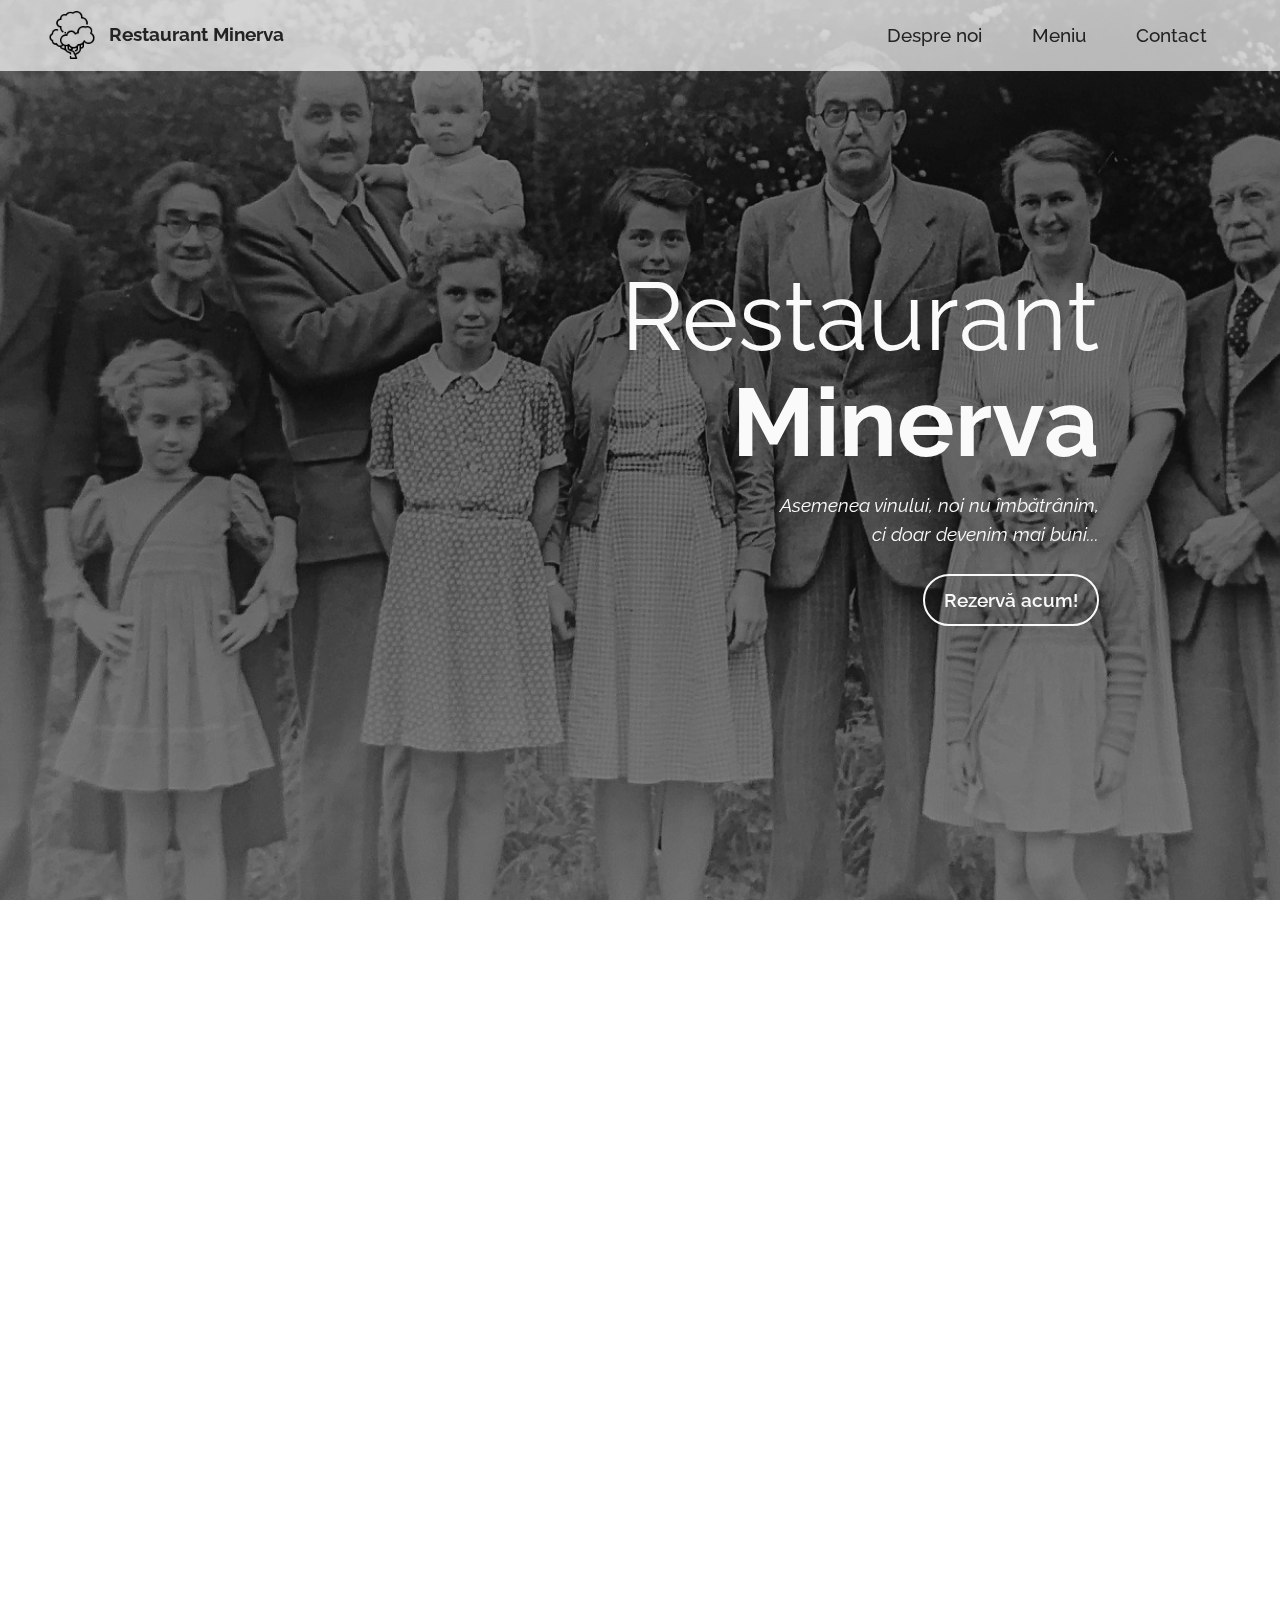
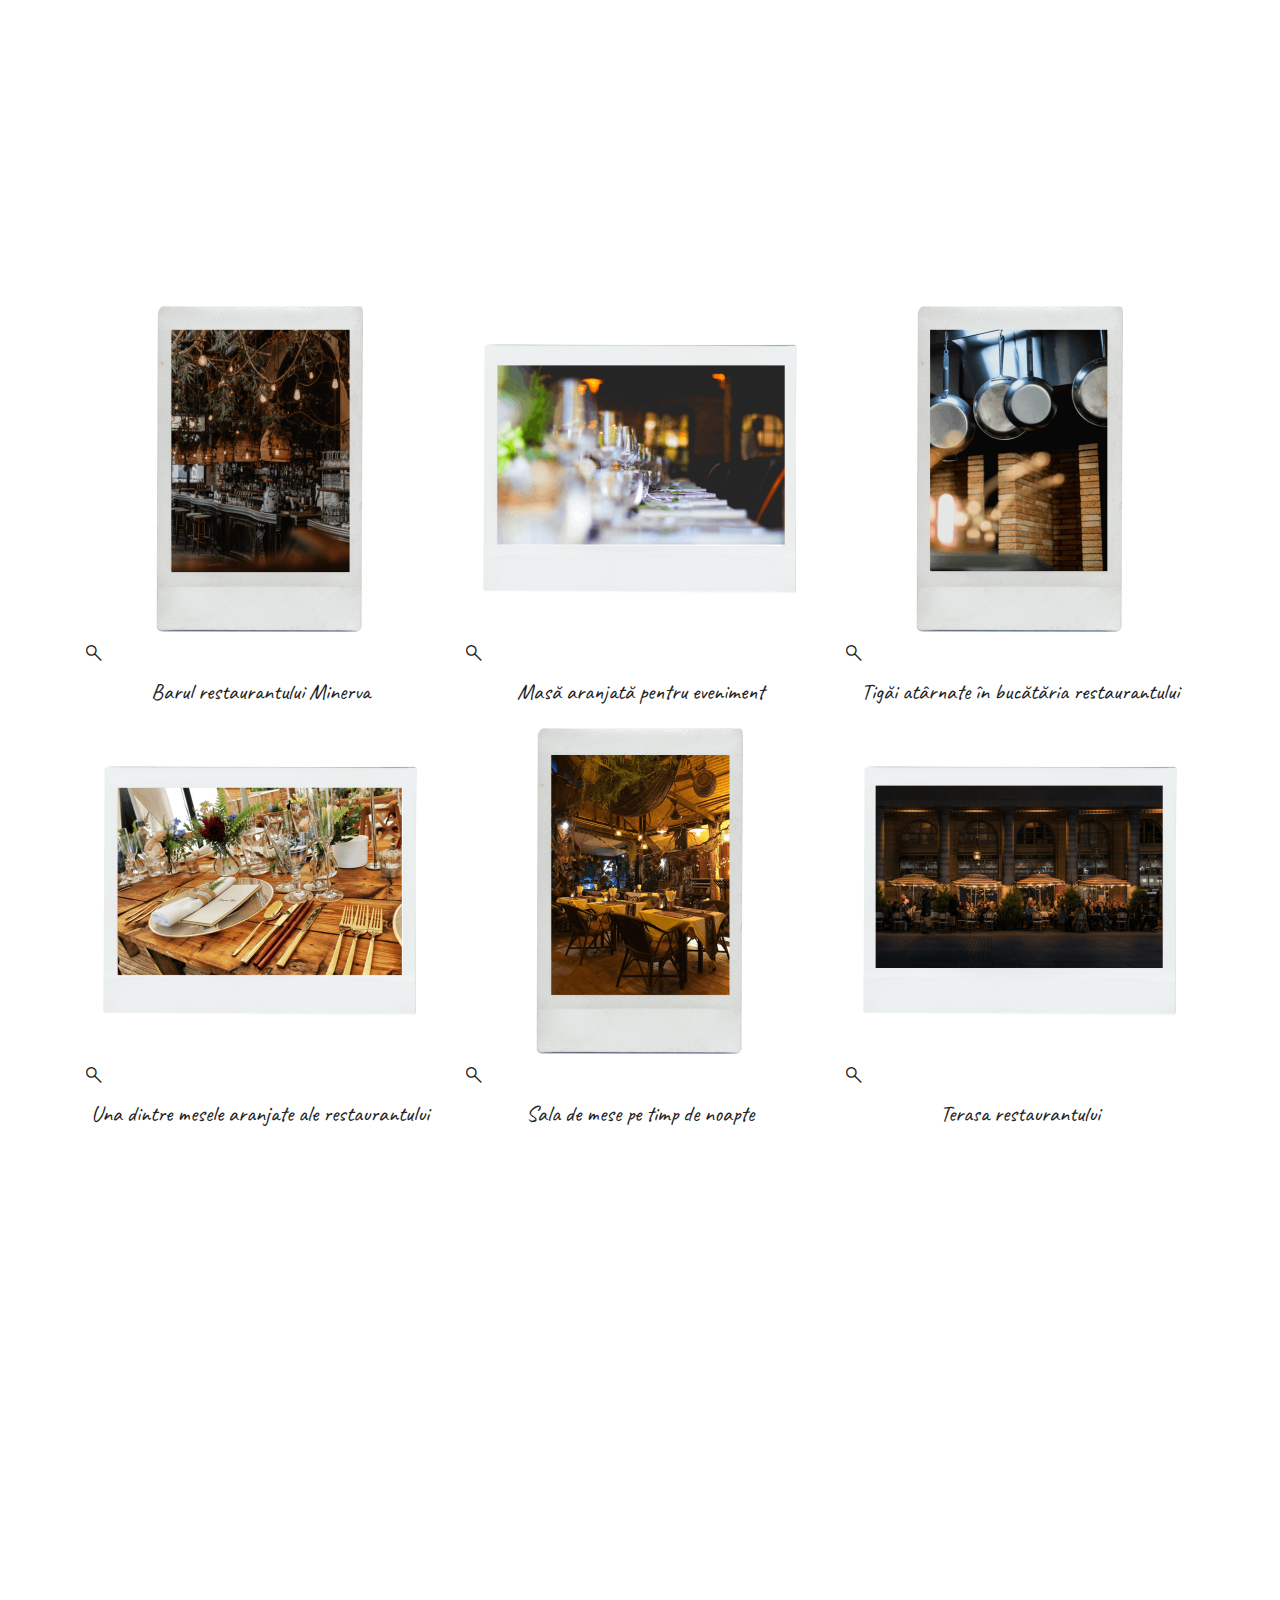
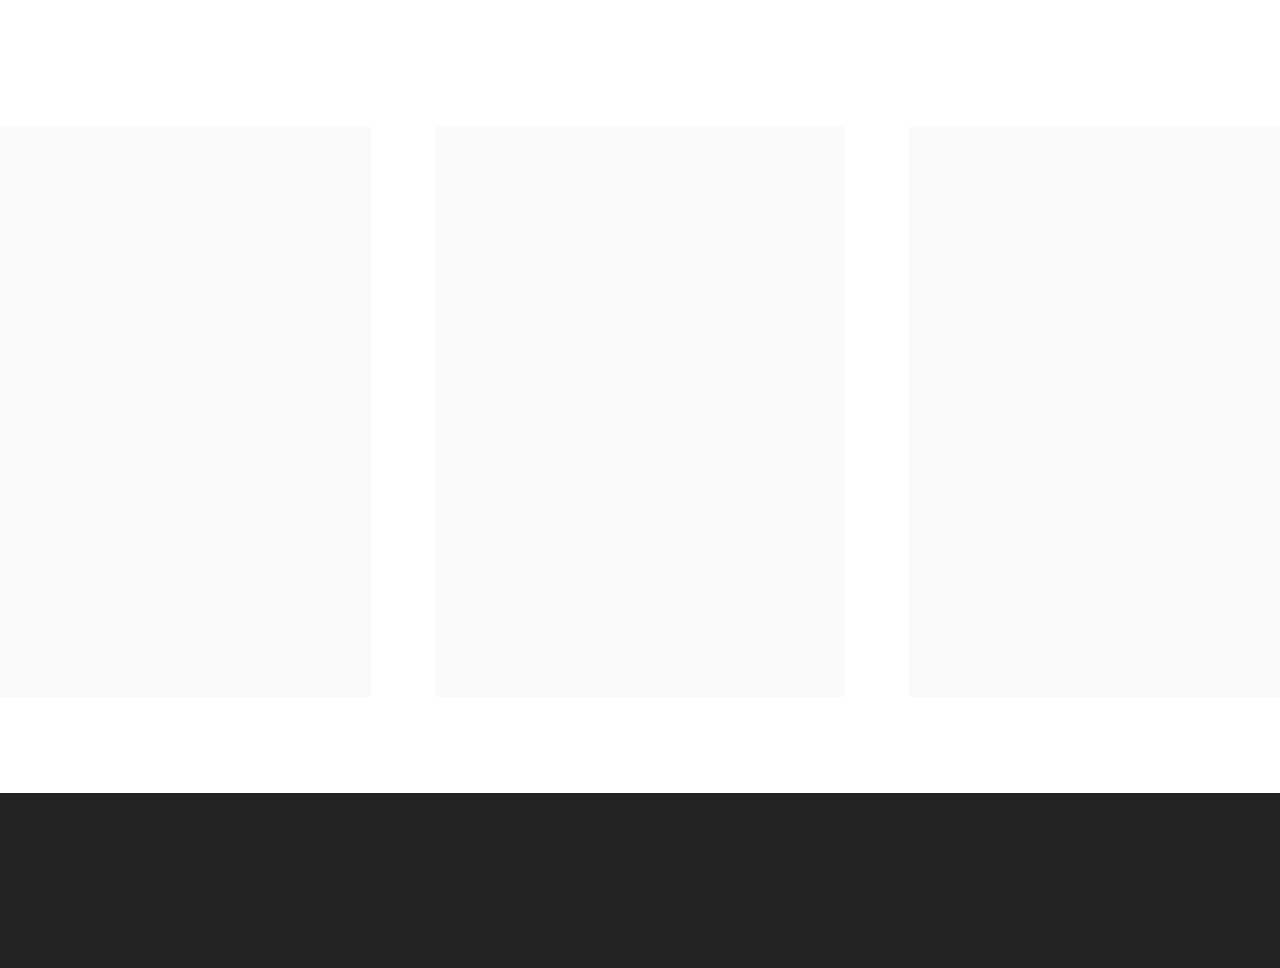
==== commit cab37349: "am schimbat galeria și am modificat un h3 în h2" ====
--- a/index.html
+++ b/index.html
@@ -33,7 +33,7 @@
 <body>
   
 
-  <div data-bs-version="5.1" class="menu menu2 cid-trj8mmYTtx" once="menu" id="menu2-u">
+  <div data-bs-version="5.1" class="menu menu2 cid-trj8mmYTtx"  id="menu2-u">
     
     <nav class="navbar navbar-dropdown navbar-fixed-top navbar-expand-lg">
         <div class="container-fluid">
@@ -46,12 +46,12 @@
                 <span class="navbar-caption-wrap"><a class="navbar-caption text-black text-primary display-7" href="index.html">Restaurant Minerva</a></span>
             </div>
             <button class="navbar-toggler" type="button" data-toggle="collapse" data-bs-toggle="collapse" data-target="#navbarSupportedContent" data-bs-target="#navbarSupportedContent" aria-controls="navbarNavAltMarkup" aria-expanded="false" aria-label="Toggle navigation">
-                <div class="hamburger">
+                <span class="hamburger">
                     <span></span>
                     <span></span>
                     <span></span>
                     <span></span>
-                </div>
+                </span>
             </button>
             <div class="collapse navbar-collapse" id="navbarSupportedContent">
                 <ul class="navbar-nav nav-dropdown nav-right" data-app-modern-menu="true"><li class="nav-item"><a class="nav-link link text-black text-primary display-7" href="index.html">Despre noi</a></li><li class="nav-item"><a class="nav-link link text-black text-primary display-7" href="meniu.html">Meniu</a></li><li class="nav-item"><a class="nav-link link text-black text-primary display-7" href="contact.html">Contact</a></li></ul>
@@ -128,59 +128,124 @@
 </section>
 
   
-<div data-bs-version="5.1" class="gallery3 cid-tstKmzdARQ" id="gallery3-20">
-    
-    
-    <div class="container-fluid">
+<div data-bs-version="5.1" class="gallery4 mbr-gallery cid-tsF4JH0EkR" id="gallery4-2g">
+    
+
+    
+    
+
+    <div class="container">
         
-        <div class="row mt-4">
-            <div class="item features-image сol-12 col-md-6 col-lg-3 active">
-                <div class="item-wrapper">
-                    <div class="item-img">
-                        <img src="assets/images/1-717x717.png" alt="Barul restaurantului Minerva, deasupra căruia atârnă plante și luminițe">
-                    </div>
-                    
-                    
-                </div>
-            </div>
-            <div class="item features-image сol-12 col-md-6 col-lg-3">
-                <div class="item-wrapper">
-                    <div class="item-img">
-                        <img src="assets/images/4-717x717.png" alt="O masă de lemn aranjată cu flori, farfurii și tacâmuri de metal" title="" data-slide-to="1" data-bs-slide-to="1">
-                    </div>
-                    
-                    
-                </div>
-            </div><div class="item features-image сol-12 col-md-6 col-lg-3">
-                <div class="item-wrapper">
-                    <div class="item-img">
-                        <img src="assets/images/2-717x717.png" alt="Interiorul restaurantului Minerva pe timp de noapte, cu mese de lemn, plante și lumină ambientală caldă" data-slide-to="2" data-bs-slide-to="2">
-                    </div>
-                    
-                    
-                </div>
-            </div><div class="item features-image сol-12 col-md-6 col-lg-3">
-                <div class="item-wrapper">
-                    <div class="item-img">
-                        <img src="assets/images/3-717x717.png" alt="Terasa restaurantului Minerva pe timp de noapte, cu umbrele iluminate" data-slide-to="3" data-bs-slide-to="3">
-                    </div>
-                    
-                    
-                </div>
+        <div class="row mbr-gallery mt-4">
+            <div class="col-12 col-md-6 col-lg-4 item gallery-image active">
+                <div class="item-wrapper" data-toggle="modal" data-bs-toggle="modal" data-target="#tsFh2SIeYe-modal" data-bs-target="#tsFh2SIeYe-modal">
+                    <img class="w-100" src="assets/images/bar.png" alt="Barul restaurantului Minerva, deasupra căruia atârnă plante și luminițe" data-slide-to="0" data-bs-slide-to="0" data-target="#lb-tsFh2SIeYe" data-bs-target="#lb-tsFh2SIeYe">
+                    <div class="icon-wrapper">
+                        <span class="mobi-mbri mobi-mbri-search mbr-iconfont mbr-iconfont-btn"></span>
+                    </div>
+                </div>
+                <p class="mbr-item-subtitle mbr-fonts-style align-center mb-2 mt-2 display-4">Barul restaurantului Minerva</p>
             </div>
             
-            
+            <div class="col-12 col-md-6 col-lg-4 item gallery-image">
+                <div class="item-wrapper" data-toggle="modal" data-bs-toggle="modal" data-target="#tsFh2SIeYe-modal" data-bs-target="#tsFh2SIeYe-modal">
+                    <img class="w-100" src="assets/images/pahare.png" alt="Masă aranjată cu pahare cu picior pentru eveniment" data-slide-to="1" data-bs-slide-to="1" data-target="#lb-tsFh2SIeYe" data-bs-target="#lb-tsFh2SIeYe">
+                    <div class="icon-wrapper">
+                        <span class="mobi-mbri mobi-mbri-search mbr-iconfont mbr-iconfont-btn"></span>
+                    </div>
+                </div>
+                <p class="mbr-item-subtitle mbr-fonts-style align-center mb-2 mt-2 display-4">Masă aranjată pentru eveniment</p>
+            </div><div class="col-12 col-md-6 col-lg-4 item gallery-image">
+                <div class="item-wrapper" data-toggle="modal" data-bs-toggle="modal" data-target="#tsFh2SIeYe-modal" data-bs-target="#tsFh2SIeYe-modal">
+                    <img class="w-100" src="assets/images/tigai.png" alt="Tigăi de inox atârnate în bucătăria restaurnatului" data-slide-to="2" data-bs-slide-to="2" data-target="#lb-tsFh2SIeYe" data-bs-target="#lb-tsFh2SIeYe">
+                    <div class="icon-wrapper">
+                        <span class="mobi-mbri mobi-mbri-search mbr-iconfont mbr-iconfont-btn"></span>
+                    </div>
+                </div>
+                <p class="mbr-item-subtitle mbr-fonts-style align-center mb-2 mt-2 display-4">Tigăi atârnate în bucătăria restaurantului</p>
+            </div>
+            <div class="col-12 col-md-6 col-lg-4 item gallery-image">
+                <div class="item-wrapper" data-toggle="modal" data-bs-toggle="modal" data-target="#tsFh2SIeYe-modal" data-bs-target="#tsFh2SIeYe-modal">
+                    <img class="w-100" src="assets/images/tacam.png" alt="O masă de lemn aranjată cu flori, farfurii și tacâmuri de metal" data-slide-to="3" data-bs-slide-to="3" data-target="#lb-tsFh2SIeYe" data-bs-target="#lb-tsFh2SIeYe">
+                    <div class="icon-wrapper">
+                        <span class="mobi-mbri mobi-mbri-search mbr-iconfont mbr-iconfont-btn"></span>
+                    </div>
+                </div>
+                <p class="mbr-item-subtitle mbr-fonts-style align-center mb-2 mt-2 display-4">Una dintre mesele aranjate ale restaurantului</p>
+            </div><div class="col-12 col-md-6 col-lg-4 item gallery-image">
+                <div class="item-wrapper" data-toggle="modal" data-bs-toggle="modal" data-target="#tsFh2SIeYe-modal" data-bs-target="#tsFh2SIeYe-modal">
+                    <img class="w-100" src="assets/images/mese.png" alt="Interiorul restaurantului Minerva pe timp de noapte, cu mese de lemn, plante și lumină ambientală caldă" data-slide-to="4" data-bs-slide-to="4" data-target="#lb-tsFh2SIeYe" data-bs-target="#lb-tsFh2SIeYe">
+                    <div class="icon-wrapper">
+                        <span class="mobi-mbri mobi-mbri-search mbr-iconfont mbr-iconfont-btn"></span>
+                    </div>
+                </div>
+                <p class="mbr-item-subtitle mbr-fonts-style align-center mb-2 mt-2 display-4">Sala de mese pe timp de noapte</p>
+            </div><div class="col-12 col-md-6 col-lg-4 item gallery-image">
+                <div class="item-wrapper" data-toggle="modal" data-bs-toggle="modal" data-target="#tsFh2SIeYe-modal" data-bs-target="#tsFh2SIeYe-modal">
+                    <img class="w-100" src="assets/images/terasa.png" alt="Terasa restaurantului Minerva pe timp de noapte, cu umbrele iluminate" data-slide-to="5" data-bs-slide-to="5" data-target="#lb-tsFh2SIeYe" data-bs-target="#lb-tsFh2SIeYe">
+                    <div class="icon-wrapper">
+                        <span class="mobi-mbri mobi-mbri-search mbr-iconfont mbr-iconfont-btn"></span>
+                    </div>
+                </div>
+                <p class="mbr-item-subtitle mbr-fonts-style align-center mb-2 mt-2 display-4">Terasa restaurantului</p>
+            </div>
+        </div>
+
+        <div class="modal mbr-slider" tabindex="-1" role="dialog" aria-hidden="true" id="tsFh2SIeYe-modal">
+            <div class="modal-dialog" role="document">
+                <div class="modal-content">
+                    <div class="modal-body">
+                        <div class="carousel slide" id="lb-tsFh2SIeYe" data-interval="5000" data-bs-interval="5000">
+                            <div class="carousel-inner">
+                                <div class="carousel-item active">
+                                    <img class="d-block w-100" src="assets/images/bar.png" alt="Barul restaurantului Minerva, deasupra căruia atârnă plante și luminițe">
+                                </div>
+                                
+                                <div class="carousel-item">
+                                    <img class="d-block w-100" src="assets/images/pahare.png" alt="Masă aranjată cu pahare cu picior pentru eveniment">
+                                </div><div class="carousel-item">
+                                    <img class="d-block w-100" src="assets/images/tigai.png" alt="tigăi atârnate în bucătăria restaurantului">
+                                </div>
+                                <div class="carousel-item">
+                                    <img class="d-block w-100" src="assets/images/tacam.png" alt="O masă de lemn aranjată cu flori, farfurii și tacâmuri de metal">
+                                </div><div class="carousel-item">
+                                    <img class="d-block w-100" src="assets/images/mese.png" alt="Interiorul restaurantului Minerva pe timp de noapte, cu mese de lemn, plante și lumină ambientală caldă">
+                                </div><div class="carousel-item">
+                                    <img class="d-block w-100" src="assets/images/terasa.png" alt="Terasa restaurantului Minerva pe timp de noapte, cu umbrele iluminate">
+                                </div>
+                            </div>
+                            <ol class="carousel-indicators">
+                                <li data-slide-to="0" data-bs-slide-to="0" class="active" data-target="#lb-tsFh2SIeYe" data-bs-target="#lb-tsFh2SIeYe"></li><li data-slide-to="1" data-bs-slide-to="1" class="" data-target="#lb-tsFh2SIeYe" data-bs-target="#lb-tsFh2SIeYe"></li>
+                                <li data-slide-to="2" data-bs-slide-to="2" data-target="#lb-tsFh2SIeYe" data-bs-target="#lb-tsFh2SIeYe"></li>
+                                <li data-slide-to="3" data-bs-slide-to="3" data-target="#lb-tsFh2SIeYe" data-bs-target="#lb-tsFh2SIeYe"></li>
+                                <li data-slide-to="4" data-bs-slide-to="4" data-target="#lb-tsFh2SIeYe" data-bs-target="#lb-tsFh2SIeYe"></li><li data-slide-to="5" data-bs-slide-to="5" data-target="#lb-tsFh2SIeYe" data-bs-target="#lb-tsFh2SIeYe"></li>
+                            </ol>
+                            <a role="button" href="" class="close" data-dismiss="modal" data-bs-dismiss="modal" aria-label="Close">
+                            </a>
+                            <a class="carousel-control-prev carousel-control" role="button" data-slide="prev" data-bs-slide="prev" href="#lb-tsFh2SIeYe">
+                                <span class="mobi-mbri mobi-mbri-arrow-prev" aria-hidden="true"></span>
+                                <span class="sr-only visually-hidden">Previous</span>
+                            </a>
+                            <a class="carousel-control-next carousel-control" role="button" data-slide="next" data-bs-slide="next" href="#lb-tsFh2SIeYe">
+                                <span class="mobi-mbri mobi-mbri-arrow-next" aria-hidden="true"></span>
+                                <span class="sr-only visually-hidden">Next</span>
+                            </a>
+                        </div>
+                    </div>
+                </div>
+            </div>
         </div>
     </div>
 </div>
 
-<section data-bs-version="5.1" class="content5 cid-trlaKfIhpO" id="content5-1j">
+
+<div data-bs-version="5.1" class="content5 cid-trlaKfIhpO" id="content5-1j">
     
     <div class="container">
         <div class="row justify-content-center">
             <div class="col-md-12 col-lg-12">
-                <h3 class="mbr-section-title mbr-fonts-style mb-4 display-2">
-                    <strong>Familie</strong></h3>
+                <h2 class="mbr-section-title mbr-fonts-style mb-4 display-2">
+                    <strong>Familie</strong></h2>
                 
                 <p class="mbr-text mbr-fonts-style display-7">Suntem <strong>visători</strong>...Toți!
 <br>
@@ -370,7 +435,7 @@
 </div>
 
  
-<div data-bs-version="5.1" class="footer3 cid-tstTZa0Mbg" once="footers" id="footer3-2a">
+<div data-bs-version="5.1" class="footer3 cid-tstTZa0Mbg" id="footer3-2a">
 
     
 
@@ -385,7 +450,7 @@
                     
                     
                     
-                <li class="foot-menu-item mbr-fonts-style display-7"><a href="page3.html#contacts3-x" class="text-white">Contactează-ne acum!</a></li></ul>
+                <li class="foot-menu-item mbr-fonts-style display-7"><a href="contact.html" class="text-white">Contactează-ne acum!</a></li></ul>
             </div>
             <div class="row social-row">
                 <div class="social-list align-right pb-2">
@@ -421,7 +486,7 @@
         </div>
     </div>
 </div>
-  </div>
+  
 <script src="assets/bootstrap/js/bootstrap.bundle.min.js"></script>  <script src="assets/parallax/jarallax.js"></script>  <script src="assets/smoothscroll/smooth-scroll.js"></script>  <script src="assets/ytplayer/index.js"></script>  <script src="assets/embla/embla.min.js"></script>  <script src="assets/embla/script.js"></script>  <script src="assets/dropdown/js/navbar-dropdown.js"></script>  <script src="assets/theme/js/script.js"></script>  
   
   
